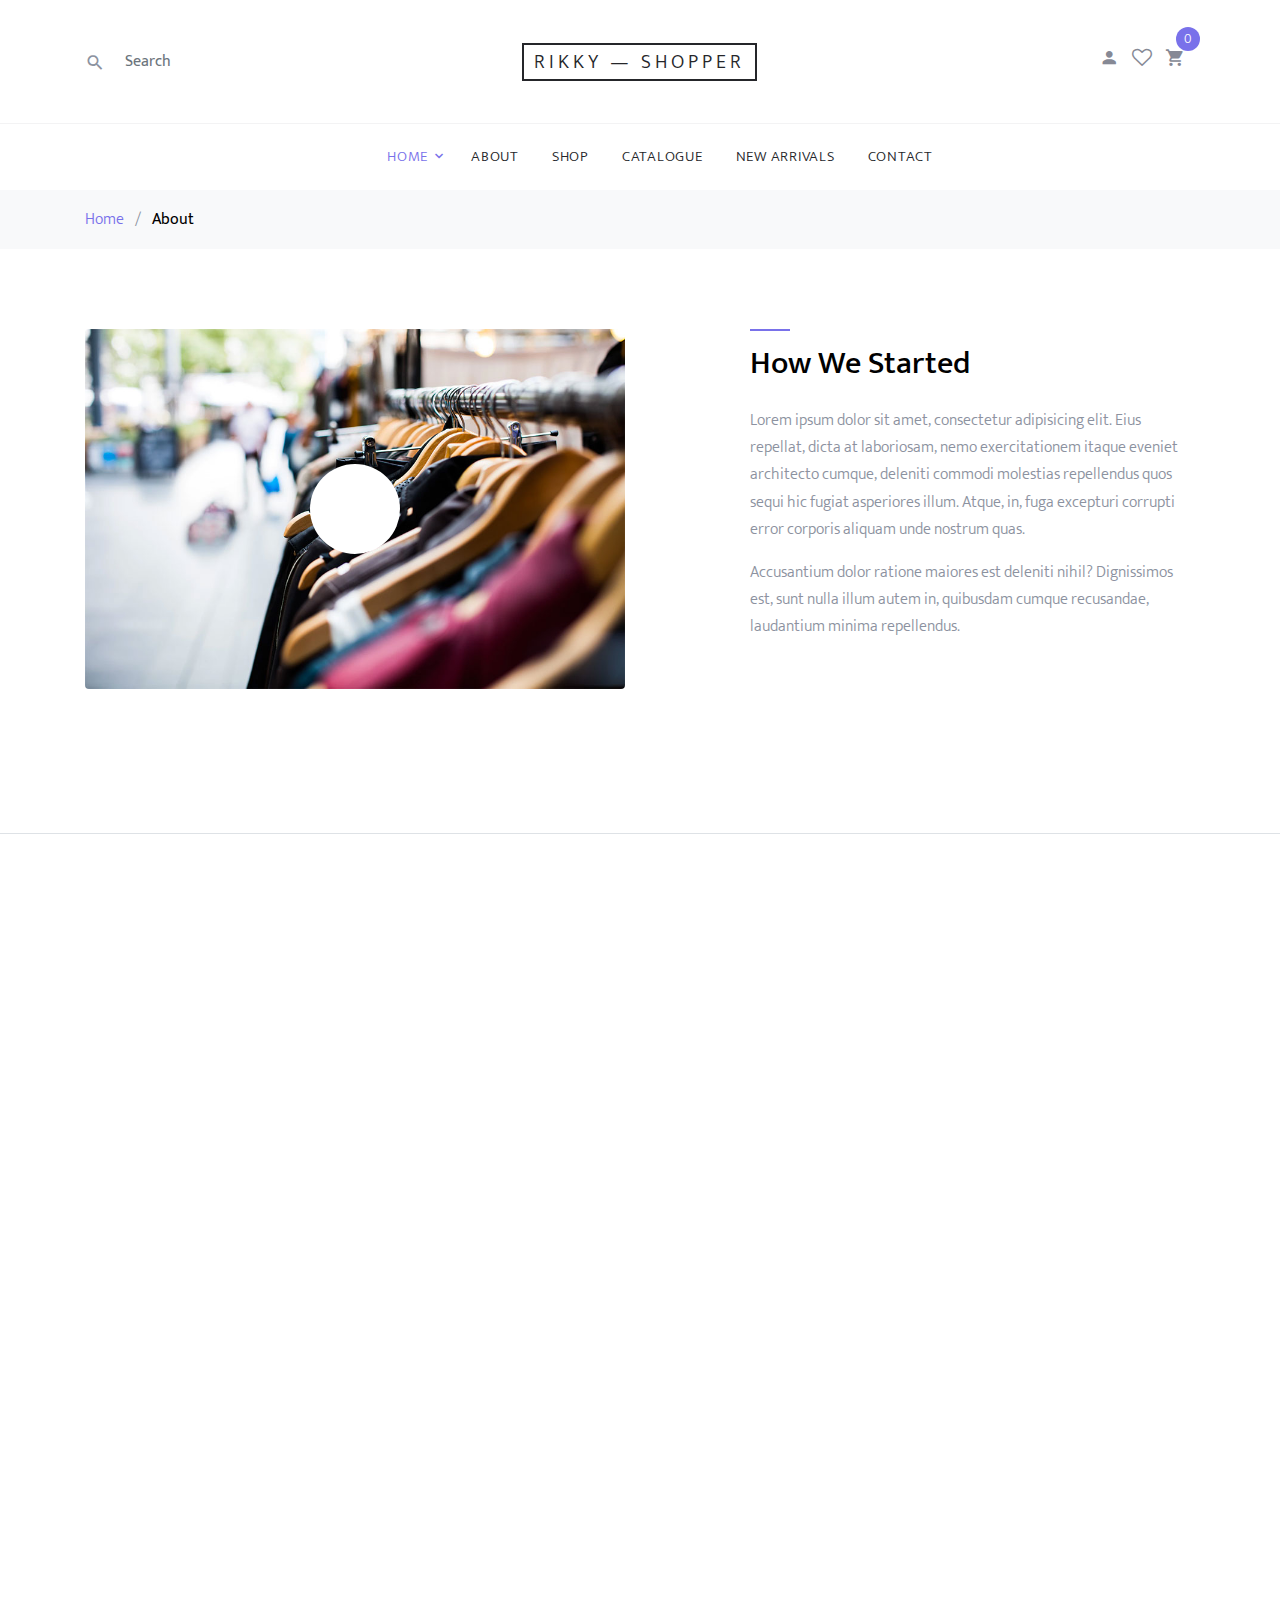
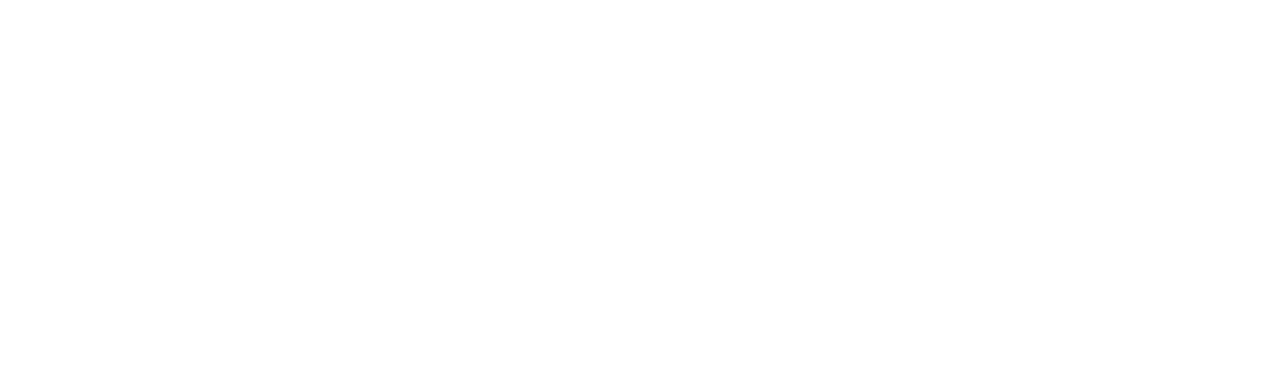
==== about.html @ b3ba0f22 "First Deploy" ====
<!DOCTYPE html>
<html lang="en">
  <head>
    <title>Rikky &mdash; Shoppers</title>
    <meta charset="utf-8">
    <meta name="viewport" content="width=device-width, initial-scale=1, shrink-to-fit=no">

    <link rel="stylesheet" href="https://fonts.googleapis.com/css?family=Mukta:300,400,700"> 
    <link rel="stylesheet" href="fonts/icomoon/style.css">

    <link rel="stylesheet" href="css/bootstrap.min.css">
    <link rel="stylesheet" href="css/magnific-popup.css">
    <link rel="stylesheet" href="css/jquery-ui.css">
    <link rel="stylesheet" href="css/owl.carousel.min.css">
    <link rel="stylesheet" href="css/owl.theme.default.min.css">


    <link rel="stylesheet" href="css/aos.css">

    <link rel="stylesheet" href="css/style.css">
    
  </head>
  <body>
  
  <div class="site-wrap">
    <header class="site-navbar" role="banner">
      <div class="site-navbar-top">
        <div class="container">
          <div class="row align-items-center">

            <div class="col-6 col-md-4 order-2 order-md-1 site-search-icon text-left">
              <form action="" class="site-block-top-search">
                <span class="icon icon-search2"></span>
                <input type="text" class="form-control border-0" placeholder="Search">
              </form>
            </div>

            <div class="col-12 mb-3 mb-md-0 col-md-4 order-1 order-md-2 text-center">
              <div class="site-logo">
                <a href="index.html" class="js-logo-clone">Rikky &mdash; Shopper</a>
              </div>
            </div>

            <div class="col-6 col-md-4 order-3 order-md-3 text-right">
              <div class="site-top-icons">
                <ul>
                  <li><a href="#"><span class="icon icon-person"></span></a></li>
                  <li><a href="#"><span class="icon icon-heart-o"></span></a></li>
                  <li>
                    <a href="cart.html" class="site-cart">
                      <span class="icon icon-shopping_cart"></span>
                      <span class="count">0</span>
                    </a>
                  </li> 
                  <li class="d-inline-block d-md-none ml-md-0"><a href="#" class="site-menu-toggle js-menu-toggle"><span class="icon-menu"></span></a></li>
                </ul>
              </div> 
            </div>

          </div>
        </div>
      </div> 
      <nav class="site-navigation text-right text-md-center" role="navigation">
        <div class="container">
          <ul class="site-menu js-clone-nav d-none d-md-block">
            <li class="has-children active">
              <a href="index.html">Home</a>
              <ul class="dropdown">
                <li><a href="about.html">About</a></li>
                <li><a href="shop.html">Shop</a></li>
                <li><a href="#">Catalogue</a></li>
                 <li><a href="#">New Arrivals</a></li> 
            <li><a href="contact.html">Contact</a></li>
              </ul>
            </li>
            <li> <a href="about.html">About</a></li>
            <li><a href="shop.html">Shop</a></li>
            <li><a href="#">Catalogue</a></li>
            <li><a href="#">New Arrivals</a></li>
            <li><a href="contact.html">Contact</a></li>
          </ul>
        </div>
      </nav>
    </header>

    <div class="bg-light py-3">
      <div class="container">
        <div class="row">
          <div class="col-md-12 mb-0"><a href="index.html">Home</a> <span class="mx-2 mb-0">/</span> <strong class="text-black">About</strong></div>
        </div>
      </div>
    </div>  

    <div class="site-section border-bottom" data-aos="fade">
      <div class="container">
        <div class="row mb-5">
          <div class="col-md-6">
            <div class="block-16">
              <figure>
                <img src="images/blog_1.jpg" alt="Image placeholder" class="img-fluid rounded">
                <a href="https://vimeo.com/channels/staffpicks/93951774" class="play-button popup-vimeo"><span class="ion-md-play"></span></a>

              </figure>
            </div>
          </div>
          <div class="col-md-1"></div>
          <div class="col-md-5">
            
            
            <div class="site-section-heading pt-3 mb-4">
              <h2 class="text-black">How We Started</h2>
            </div>
            <p>Lorem ipsum dolor sit amet, consectetur adipisicing elit. Eius repellat, dicta at laboriosam, nemo exercitationem itaque eveniet architecto cumque, deleniti commodi molestias repellendus quos sequi hic fugiat asperiores illum. Atque, in, fuga excepturi corrupti error corporis aliquam unde nostrum quas.</p>
            <p>Accusantium dolor ratione maiores est deleniti nihil? Dignissimos est, sunt nulla illum autem in, quibusdam cumque recusandae, laudantium minima repellendus.</p>
            
          </div>
        </div>
      </div>
    </div>

    <div class="site-section border-bottom" data-aos="fade">
      <div class="container">
        <div class="row justify-content-center mb-5">
          <div class="col-md-7 site-section-heading text-center pt-4">
            <h2>The Team</h2>
          </div>
        </div>
        <!-- <div class="row">
          <div class="col-md-6 col-lg-3">
  
            <div class="block-38 text-center">
              <div class="block-38-img">
                <div class="block-38-header">
                  <img src="images/person_1.jpg" alt="Image placeholder" class="mb-4">
                  <h3 class="block-38-heading h4">Elizabeth Graham</h3>
                  <p class="block-38-subheading">CEO/Co-Founder</p>
                </div>
                <div class="block-38-body">
                  <p>Lorem ipsum dolor sit amet consectetur adipisicing elit. Vitae aut minima nihil sit distinctio recusandae doloribus ut fugit officia voluptate soluta. </p>
                </div>
              </div>
            </div>
          </div>
          <div class="col-md-6 col-lg-3">
            <div class="block-38 text-center">
              <div class="block-38-img">
                <div class="block-38-header">
                  <img src="images/person_2.jpg" alt="Image placeholder" class="mb-4">
                  <h3 class="block-38-heading h4">Jennifer Greive</h3>
                  <p class="block-38-subheading">Co-Founder</p>
                </div>
                <div class="block-38-body">
                  <p>Lorem ipsum dolor sit amet consectetur adipisicing elit. Vitae aut minima nihil sit distinctio recusandae doloribus ut fugit officia voluptate soluta. </p>
                </div>
              </div>
            </div>
          </div>
          <div class="col-md-6 col-lg-3">
            <div class="block-38 text-center">
              <div class="block-38-img">
                <div class="block-38-header">
                  <img src="images/person_3.jpg" alt="Image placeholder" class="mb-4">
                  <h3 class="block-38-heading h4">Patrick Marx</h3>
                  <p class="block-38-subheading">Marketing</p>
                </div>
                <div class="block-38-body">
                  <p>Lorem ipsum dolor sit amet consectetur adipisicing elit. Vitae aut minima nihil sit distinctio recusandae doloribus ut fugit officia voluptate soluta. </p>
                </div>
              </div>
            </div>
          </div>
          <div class="col-md-6 col-lg-3">
            <div class="block-38 text-center">
              <div class="block-38-img">
                <div class="block-38-header">
                  <img src="images/person_4.jpg" alt="Image placeholder" class="mb-4">
                  <h3 class="block-38-heading h4">Mike Coolbert</h3>
                  <p class="block-38-subheading">Sales Manager</p>
                </div>
                <div class="block-38-body">
                  <p>Lorem ipsum dolor sit amet consectetur adipisicing elit. Vitae aut minima nihil sit distinctio recusandae doloribus ut fugit officia voluptate soluta. </p>
                </div>
              </div>
            </div>
          </div>
        </div>
      </div>
    </div> -->
  

    <div class="site-section site-section-sm site-blocks-1 border-0" data-aos="fade">
      <div class="container">
        <div class="row">
          <div class="col-md-6 col-lg-4 d-lg-flex mb-4 mb-lg-0 pl-4" data-aos="fade-up" data-aos-delay="">
            <div class="icon mr-4 align-self-start">
              <span class="icon-truck"></span>
            </div>
            <div class="text">
              <h2 class="text-uppercase">Free Shipping</h2>
              <p>Lorem ipsum dolor sit amet, consectetur adipiscing elit. Phasellus at iaculis quam. Integer accumsan tincidunt fringilla.</p>
            </div>
          </div>
          <div class="col-md-6 col-lg-4 d-lg-flex mb-4 mb-lg-0 pl-4" data-aos="fade-up" data-aos-delay="100">
            <div class="icon mr-4 align-self-start">
              <span class="icon-refresh2"></span>
            </div>
            <div class="text">
              <h2 class="text-uppercase">Free Returns</h2>
              <p>Lorem ipsum dolor sit amet, consectetur adipiscing elit. Phasellus at iaculis quam. Integer accumsan tincidunt fringilla.</p>
            </div>
          </div>
          <div class="col-md-6 col-lg-4 d-lg-flex mb-4 mb-lg-0 pl-4" data-aos="fade-up" data-aos-delay="200">
            <div class="icon mr-4 align-self-start">
              <span class="icon-help"></span>
            </div>
            <div class="text">
              <h2 class="text-uppercase">Customer Support</h2>
              <p>Lorem ipsum dolor sit amet, consectetur adipiscing elit. Phasellus at iaculis quam. Integer accumsan tincidunt fringilla.</p>
            </div>
          </div>
        </div>
      </div>
    </div>

    
    <footer class="site-footer border-top">
      <div class="container">
        <div class="row">
          <div class="col-lg-6 mb-5 mb-lg-0">
            <div class="row">
              <div class="col-md-12">
                <h3 class="footer-heading mb-4">Navigations</h3>
              </div>
              <div class="col-md-6 col-lg-4">
                <ul class="list-unstyled">
                  <li><a href="index.html">Sell online</a></li>
                  <li><a href="#">Features</a></li>
                  <li><a href="cart.html">Shopping cart</a></li>
                  <li><a href="#">Store builder</a></li>
                </ul>
              </div>
              <div class="col-md-6 col-lg-4">
                <ul class="list-unstyled">
                  <li><a href="#">Mobile commerce</a></li>
                  <li><a href="#">Dropshipping</a></li>
                  <li><a href="#">Website development</a></li>
                </ul>
              </div>
              <div class="col-md-6 col-lg-4">
                <ul class="list-unstyled">
                  <li><a href="#">Point of sale</a></li>
                  <li><a href="#">Hardware</a></li>
                  <li><a href="#">Software</a></li>
                </ul>
              </div>
            </div>
          </div>
          <div class="col-md-6 col-lg-3 mb-4 mb-lg-0">
            <h3 class="footer-heading mb-4">Promo</h3>
            <a href="#" class="block-6">
              <img src="images/hero_1.jpg" alt="Image placeholder" class="img-fluid rounded mb-4">
              <h3 class="font-weight-light  mb-0">Finding Your Perfect Shoes</h3>
              <p>Promo from  July 15 &mdash; 25, 2024</p>
            </a>
          </div>
          <div class="col-md-6 col-lg-3">
            <div class="block-5 mb-5">
              <h3 class="footer-heading mb-4">Contact Info</h3>
              <ul class="list-unstyled">
                <li class="address">203 Fake St. Mountain View, lagos, Nigeria</li>
                <li class="phone"><a href="#">+2 342 3929 210</a></li>
                <li class="email">Rikky@gmail.com</li>
              </ul>
            </div>

            <div class="block-7">
              <form action="#" method="post">
                <label for="email_subscribe" class="footer-heading">Subscribe</label>
                <div class="form-group">
                  <input type="text" class="form-control py-4" id="email_subscribe" placeholder="Email">
                  <input type="submit" class="btn btn-sm btn-primary" value="Send">
                </div>
              </form>
            </div>
          </div>
        </div>
        <div class="row pt-5 mt-5 text-center">
          <div class="col-md-12">
            <p>
            Copyright &copy;<script data-cfasync="false" src="/cdn-cgi/scripts/5c5dd728/cloudflare-static/email-decode.min.js"></script><script>document.write(new Date().getFullYear());</script> All rights reserved | CreatedBy RikkyT 
          </div>
          
        </div>
      </div>
    </footer>
  </div>

  <script src="js/jquery-3.3.1.min.js"></script>
  <script src="js/jquery-ui.js"></script>
  <script src="js/popper.min.js"></script>
  <script src="js/bootstrap.min.js"></script>
  <script src="js/owl.carousel.min.js"></script>
  <script src="js/jquery.magnific-popup.min.js"></script>
  <script src="js/aos.js"></script>

  <script src="js/main.js"></script>
    
  </body>
</html>
---- fonts/icomoon/style.css ----
@font-face {
  font-family: 'icomoon';
  src:  url('fonts/icomoon.eot?10si43');
  src:  url('fonts/icomoon.eot?10si43#iefix') format('embedded-opentype'),
    url('fonts/icomoon.ttf?10si43') format('truetype'),
    url('fonts/icomoon.woff?10si43') format('woff'),
    url('fonts/icomoon.svg?10si43#icomoon') format('svg');
  font-weight: normal;
  font-style: normal;
}

[class^="icon-"], [class*=" icon-"] {
  /* use !important to prevent issues with browser extensions that change fonts */
  font-family: 'icomoon' !important;
  speak: none;
  font-style: normal;
  font-weight: normal;
  font-variant: normal;
  text-transform: none;
  line-height: 1;

  /* Better Font Rendering =========== */
  -webkit-font-smoothing: antialiased;
  -moz-osx-font-smoothing: grayscale;
}

.icon-asterisk:before {
  content: "\f069";
}
.icon-plus:before {
  content: "\f067";
}
.icon-question:before {
  content: "\f128";
}
.icon-minus:before {
  content: "\f068";
}
.icon-glass:before {
  content: "\f000";
}
.icon-music:before {
  content: "\f001";
}
.icon-search:before {
  content: "\f002";
}
.icon-envelope-o:before {
  content: "\f003";
}
.icon-heart:before {
  content: "\f004";
}
.icon-star:before {
  content: "\f005";
}
.icon-star-o:before {
  content: "\f006";
}
.icon-user:before {
  content: "\f007";
}
.icon-film:before {
  content: "\f008";
}
.icon-th-large:before {
  content: "\f009";
}
.icon-th:before {
  content: "\f00a";
}
.icon-th-list:before {
  content: "\f00b";
}
.icon-check:before {
  content: "\f00c";
}
.icon-close:before {
  content: "\f00d";
}
.icon-remove:before {
  content: "\f00d";
}
.icon-times:before {
  content: "\f00d";
}
.icon-search-plus:before {
  content: "\f00e";
}
.icon-search-minus:before {
  content: "\f010";
}
.icon-power-off:before {
  content: "\f011";
}
.icon-signal:before {
  content: "\f012";
}
.icon-cog:before {
  content: "\f013";
}
.icon-gear:before {
  content: "\f013";
}
.icon-trash-o:before {
  content: "\f014";
}
.icon-home:before {
  content: "\f015";
}
.icon-file-o:before {
  content: "\f016";
}
.icon-clock-o:before {
  content: "\f017";
}
.icon-road:before {
  content: "\f018";
}
.icon-download:before {
  content: "\f019";
}
.icon-arrow-circle-o-down:before {
  content: "\f01a";
}
.icon-arrow-circle-o-up:before {
  content: "\f01b";
}
.icon-inbox:before {
  content: "\f01c";
}
.icon-play-circle-o:before {
  content: "\f01d";
}
.icon-repeat:before {
  content: "\f01e";
}
.icon-rotate-right:before {
  content: "\f01e";
}
.icon-refresh:before {
  content: "\f021";
}
.icon-list-alt:before {
  content: "\f022";
}
.icon-lock:before {
  content: "\f023";
}
.icon-flag:before {
  content: "\f024";
}
.icon-headphones:before {
  content: "\f025";
}
.icon-volume-off:before {
  content: "\f026";
}
.icon-volume-down:before {
  content: "\f027";
}
.icon-volume-up:before {
  content: "\f028";
}
.icon-qrcode:before {
  content: "\f029";
}
.icon-barcode:before {
  content: "\f02a";
}
.icon-tag:before {
  content: "\f02b";
}
.icon-tags:before {
  content: "\f02c";
}
.icon-book:before {
  content: "\f02d";
}
.icon-bookmark:before {
  content: "\f02e";
}
.icon-print:before {
  content: "\f02f";
}
.icon-camera:before {
  content: "\f030";
}
.icon-font:before {
  content: "\f031";
}
.icon-bold:before {
  content: "\f032";
}
.icon-italic:before {
  content: "\f033";
}
.icon-text-height:before {
  content: "\f034";
}
.icon-text-width:before {
  content: "\f035";
}
.icon-align-left:before {
  content: "\f036";
}
.icon-align-center:before {
  content: "\f037";
}
.icon-align-right:before {
  content: "\f038";
}
.icon-align-justify:before {
  content: "\f039";
}
.icon-list:before {
  content: "\f03a";
}
.icon-dedent:before {
  content: "\f03b";
}
.icon-outdent:before {
  content: "\f03b";
}
.icon-indent:before {
  content: "\f03c";
}
.icon-video-camera:before {
  content: "\f03d";
}
.icon-image:before {
  content: "\f03e";
}
.icon-photo:before {
  content: "\f03e";
}
.icon-picture-o:before {
  content: "\f03e";
}
.icon-pencil:before {
  content: "\f040";
}
.icon-map-marker:before {
  content: "\f041";
}
.icon-adjust:before {
  content: "\f042";
}
.icon-tint:before {
  content: "\f043";
}
.icon-edit:before {
  content: "\f044";
}
.icon-pencil-square-o:before {
  content: "\f044";
}
.icon-share-square-o:before {
  content: "\f045";
}
.icon-check-square-o:before {
  content: "\f046";
}
.icon-arrows:before {
  content: "\f047";
}
.icon-step-backward:before {
  content: "\f048";
}
.icon-fast-backward:before {
  content: "\f049";
}
.icon-backward:before {
  content: "\f04a";
}
.icon-play:before {
  content: "\f04b";
}
.icon-pause:before {
  content: "\f04c";
}
.icon-stop:before {
  content: "\f04d";
}
.icon-forward:before {
  content: "\f04e";
}
.icon-fast-forward:before {
  content: "\f050";
}
.icon-step-forward:before {
  content: "\f051";
}
.icon-eject:before {
  content: "\f052";
}
.icon-chevron-left:before {
  content: "\f053";
}
.icon-chevron-right:before {
  content: "\f054";
}
.icon-plus-circle:before {
  content: "\f055";
}
.icon-minus-circle:before {
  content: "\f056";
}
.icon-times-circle:before {
  content: "\f057";
}
.icon-check-circle:before {
  content: "\f058";
}
.icon-question-circle:before {
  content: "\f059";
}
.icon-info-circle:before {
  content: "\f05a";
}
.icon-crosshairs:before {
  content: "\f05b";
}
.icon-times-circle-o:before {
  content: "\f05c";
}
.icon-check-circle-o:before {
  content: "\f05d";
}
.icon-ban:before {
  content: "\f05e";
}
.icon-arrow-left:before {
  content: "\f060";
}
.icon-arrow-right:before {
  content: "\f061";
}
.icon-arrow-up:before {
  content: "\f062";
}
.icon-arrow-down:before {
  content: "\f063";
}
.icon-mail-forward:before {
  content: "\f064";
}
.icon-share:before {
  content: "\f064";
}
.icon-expand:before {
  content: "\f065";
}
.icon-compress:before {
  content: "\f066";
}
.icon-exclamation-circle:before {
  content: "\f06a";
}
.icon-gift:before {
  content: "\f06b";
}
.icon-leaf:before {
  content: "\f06c";
}
.icon-fire:before {
  content: "\f06d";
}
.icon-eye:before {
  content: "\f06e";
}
.icon-eye-slash:before {
  content: "\f070";
}
.icon-exclamation-triangle:before {
  content: "\f071";
}
.icon-warning:before {
  content: "\f071";
}
.icon-plane:before {
  content: "\f072";
}
.icon-calendar:before {
  content: "\f073";
}
.icon-random:before {
  content: "\f074";
}
.icon-comment:before {
  content: "\f075";
}
.icon-magnet:before {
  content: "\f076";
}
.icon-chevron-up:before {
  content: "\f077";
}
.icon-chevron-down:before {
  content: "\f078";
}
.icon-retweet:before {
  content: "\f079";
}
.icon-shopping-cart:before {
  content: "\f07a";
}
.icon-folder:before {
  content: "\f07b";
}
.icon-folder-open:before {
  content: "\f07c";
}
.icon-arrows-v:before {
  content: "\f07d";
}
.icon-arrows-h:before {
  content: "\f07e";
}
.icon-bar-chart:before {
  content: "\f080";
}
.icon-bar-chart-o:before {
  content: "\f080";
}
.icon-twitter-square:before {
  content: "\f081";
}
.icon-facebook-square:before {
  content: "\f082";
}
.icon-camera-retro:before {
  content: "\f083";
}
.icon-key:before {
  content: "\f084";
}
.icon-cogs:before {
  content: "\f085";
}
.icon-gears:before {
  content: "\f085";
}
.icon-comments:before {
  content: "\f086";
}
.icon-thumbs-o-up:before {
  content: "\f087";
}
.icon-thumbs-o-down:before {
  content: "\f088";
}
.icon-star-half:before {
  content: "\f089";
}
.icon-heart-o:before {
  content: "\f08a";
}
.icon-sign-out:before {
  content: "\f08b";
}
.icon-linkedin-square:before {
  content: "\f08c";
}
.icon-thumb-tack:before {
  content: "\f08d";
}
.icon-external-link:before {
  content: "\f08e";
}
.icon-sign-in:before {
  content: "\f090";
}
.icon-trophy:before {
  content: "\f091";
}
.icon-github-square:before {
  content: "\f092";
}
.icon-upload:before {
  content: "\f093";
}
.icon-lemon-o:before {
  content: "\f094";
}
.icon-phone:before {
  content: "\f095";
}
.icon-square-o:before {
  content: "\f096";
}
.icon-bookmark-o:before {
  content: "\f097";
}
.icon-phone-square:before {
  content: "\f098";
}
.icon-twitter:before {
  content: "\f099";
}
.icon-facebook:before {
  content: "\f09a";
}
.icon-facebook-f:before {
  content: "\f09a";
}
.icon-github:before {
  content: "\f09b";
}
.icon-unlock:before {
  content: "\f09c";
}
.icon-credit-card:before {
  content: "\f09d";
}
.icon-feed:before {
  content: "\f09e";
}
.icon-rss:before {
  content: "\f09e";
}
.icon-hdd-o:before {
  content: "\f0a0";
}
.icon-bullhorn:before {
  content: "\f0a1";
}
.icon-bell-o:before {
  content: "\f0a2";
}
.icon-certificate:before {
  content: "\f0a3";
}
.icon-hand-o-right:before {
  content: "\f0a4";
}
.icon-hand-o-left:before {
  content: "\f0a5";
}
.icon-hand-o-up:before {
  content: "\f0a6";
}
.icon-hand-o-down:before {
  content: "\f0a7";
}
.icon-arrow-circle-left:before {
  content: "\f0a8";
}
.icon-arrow-circle-right:before {
  content: "\f0a9";
}
.icon-arrow-circle-up:before {
  content: "\f0aa";
}
.icon-arrow-circle-down:before {
  content: "\f0ab";
}
.icon-globe:before {
  content: "\f0ac";
}
.icon-wrench:before {
  content: "\f0ad";
}
.icon-tasks:before {
  content: "\f0ae";
}
.icon-filter:before {
  content: "\f0b0";
}
.icon-briefcase:before {
  content: "\f0b1";
}
.icon-arrows-alt:before {
  content: "\f0b2";
}
.icon-group:before {
  content: "\f0c0";
}
.icon-users:before {
  content: "\f0c0";
}
.icon-chain:before {
  content: "\f0c1";
}
.icon-link:before {
  content: "\f0c1";
}
.icon-cloud:before {
  content: "\f0c2";
}
.icon-flask:before {
  content: "\f0c3";
}
.icon-cut:before {
  content: "\f0c4";
}
.icon-scissors:before {
  content: "\f0c4";
}
.icon-copy:before {
  content: "\f0c5";
}
.icon-files-o:before {
  content: "\f0c5";
}
.icon-paperclip:before {
  content: "\f0c6";
}
.icon-floppy-o:before {
  content: "\f0c7";
}
.icon-save:before {
  content: "\f0c7";
}
.icon-square:before {
  content: "\f0c8";
}
.icon-bars:before {
  content: "\f0c9";
}
.icon-navicon:before {
  content: "\f0c9";
}
.icon-reorder:before {
  content: "\f0c9";
}
.icon-list-ul:before {
  content: "\f0ca";
}
.icon-list-ol:before {
  content: "\f0cb";
}
.icon-strikethrough:before {
  content: "\f0cc";
}
.icon-underline:before {
  content: "\f0cd";
}
.icon-table:before {
  content: "\f0ce";
}
.icon-magic:before {
  content: "\f0d0";
}
.icon-truck:before {
  content: "\f0d1";
}
.icon-pinterest:before {
  content: "\f0d2";
}
.icon-pinterest-square:before {
  content: "\f0d3";
}
.icon-google-plus-square:before {
  content: "\f0d4";
}
.icon-google-plus:before {
  content: "\f0d5";
}
.icon-money:before {
  content: "\f0d6";
}
.icon-caret-down:before {
  content: "\f0d7";
}
.icon-caret-up:before {
  content: "\f0d8";
}
.icon-caret-left:before {
  content: "\f0d9";
}
.icon-caret-right:before {
  content: "\f0da";
}
.icon-columns:before {
  content: "\f0db";
}
.icon-sort:before {
  content: "\f0dc";
}
.icon-unsorted:before {
  content: "\f0dc";
}
.icon-sort-desc:before {
  content: "\f0dd";
}
.icon-sort-down:before {
  content: "\f0dd";
}
.icon-sort-asc:before {
  content: "\f0de";
}
.icon-sort-up:before {
  content: "\f0de";
}
.icon-envelope:before {
  content: "\f0e0";
}
.icon-linkedin:before {
  content: "\f0e1";
}
.icon-rotate-left:before {
  content: "\f0e2";
}
.icon-undo:before {
  content: "\f0e2";
}
.icon-gavel:before {
  content: "\f0e3";
}
.icon-legal:before {
  content: "\f0e3";
}
.icon-dashboard:before {
  content: "\f0e4";
}
.icon-tachometer:before {
  content: "\f0e4";
}
.icon-comment-o:before {
  content: "\f0e5";
}
.icon-comments-o:before {
  content: "\f0e6";
}
.icon-bolt:before {
  content: "\f0e7";
}
.icon-flash:before {
  content: "\f0e7";
}
.icon-sitemap:before {
  content: "\f0e8";
}
.icon-umbrella:before {
  content: "\f0e9";
}
.icon-clipboard:before {
  content: "\f0ea";
}
.icon-paste:before {
  content: "\f0ea";
}
.icon-lightbulb-o:before {
  content: "\f0eb";
}
.icon-exchange:before {
  content: "\f0ec";
}
.icon-cloud-download:before {
  content: "\f0ed";
}
.icon-cloud-upload:before {
  content: "\f0ee";
}
.icon-user-md:before {
  content: "\f0f0";
}
.icon-stethoscope:before {
  content: "\f0f1";
}
.icon-suitcase:before {
  content: "\f0f2";
}
.icon-bell:before {
  content: "\f0f3";
}
.icon-coffee:before {
  content: "\f0f4";
}
.icon-cutlery:before {
  content: "\f0f5";
}
.icon-file-text-o:before {
  content: "\f0f6";
}
.icon-building-o:before {
  content: "\f0f7";
}
.icon-hospital-o:before {
  content: "\f0f8";
}
.icon-ambulance:before {
  content: "\f0f9";
}
.icon-medkit:before {
  content: "\f0fa";
}
.icon-fighter-jet:before {
  content: "\f0fb";
}
.icon-beer:before {
  content: "\f0fc";
}
.icon-h-square:before {
  content: "\f0fd";
}
.icon-plus-square:before {
  content: "\f0fe";
}
.icon-angle-double-left:before {
  content: "\f100";
}
.icon-angle-double-right:before {
  content: "\f101";
}
.icon-angle-double-up:before {
  content: "\f102";
}
.icon-angle-double-down:before {
  content: "\f103";
}
.icon-angle-left:before {
  content: "\f104";
}
.icon-angle-right:before {
  content: "\f105";
}
.icon-angle-up:before {
  content: "\f106";
}
.icon-angle-down:before {
  content: "\f107";
}
.icon-desktop:before {
  content: "\f108";
}
.icon-laptop:before {
  content: "\f109";
}
.icon-tablet:before {
  content: "\f10a";
}
.icon-mobile:before {
  content: "\f10b";
}
.icon-mobile-phone:before {
  content: "\f10b";
}
.icon-circle-o:before {
  content: "\f10c";
}
.icon-quote-left:before {
  content: "\f10d";
}
.icon-quote-right:before {
  content: "\f10e";
}
.icon-spinner:before {
  content: "\f110";
}
.icon-circle:before {
  content: "\f111";
}
.icon-mail-reply:before {
  content: "\f112";
}
.icon-reply:before {
  content: "\f112";
}
.icon-github-alt:before {
  content: "\f113";
}
.icon-folder-o:before {
  content: "\f114";
}
.icon-folder-open-o:before {
  content: "\f115";
}
.icon-smile-o:before {
  content: "\f118";
}
.icon-frown-o:before {
  content: "\f119";
}
.icon-meh-o:before {
  content: "\f11a";
}
.icon-gamepad:before {
  content: "\f11b";
}
.icon-keyboard-o:before {
  content: "\f11c";
}
.icon-flag-o:before {
  content: "\f11d";
}
.icon-flag-checkered:before {
  content: "\f11e";
}
.icon-terminal:before {
  content: "\f120";
}
.icon-code:before {
  content: "\f121";
}
.icon-mail-reply-all:before {
  content: "\f122";
}
.icon-reply-all:before {
  content: "\f122";
}
.icon-star-half-empty:before {
  content: "\f123";
}
.icon-star-half-full:before {
  content: "\f123";
}
.icon-star-half-o:before {
  content: "\f123";
}
.icon-location-arrow:before {
  content: "\f124";
}
.icon-crop:before {
  content: "\f125";
}
.icon-code-fork:before {
  content: "\f126";
}
.icon-chain-broken:before {
  content: "\f127";
}
.icon-unlink:before {
  content: "\f127";
}
.icon-info:before {
  content: "\f129";
}
.icon-exclamation:before {
  content: "\f12a";
}
.icon-superscript:before {
  content: "\f12b";
}
.icon-subscript:before {
  content: "\f12c";
}
.icon-eraser:before {
  content: "\f12d";
}
.icon-puzzle-piece:before {
  content: "\f12e";
}
.icon-microphone:before {
  content: "\f130";
}
.icon-microphone-slash:before {
  content: "\f131";
}
.icon-shield:before {
  content: "\f132";
}
.icon-calendar-o:before {
  content: "\f133";
}
.icon-fire-extinguisher:before {
  content: "\f134";
}
.icon-rocket:before {
  content: "\f135";
}
.icon-maxcdn:before {
  content: "\f136";
}
.icon-chevron-circle-left:before {
  content: "\f137";
}
.icon-chevron-circle-right:before {
  content: "\f138";
}
.icon-chevron-circle-up:before {
  content: "\f139";
}
.icon-chevron-circle-down:before {
  content: "\f13a";
}
.icon-html5:before {
  content: "\f13b";
}
.icon-css3:before {
  content: "\f13c";
}
.icon-anchor:before {
  content: "\f13d";
}
.icon-unlock-alt:before {
  content: "\f13e";
}
.icon-bullseye:before {
  content: "\f140";
}
.icon-ellipsis-h:before {
  content: "\f141";
}
.icon-ellipsis-v:before {
  content: "\f142";
}
.icon-rss-square:before {
  content: "\f143";
}
.icon-play-circle:before {
  content: "\f144";
}
.icon-ticket:before {
  content: "\f145";
}
.icon-minus-square:before {
  content: "\f146";
}
.icon-minus-square-o:before {
  content: "\f147";
}
.icon-level-up:before {
  content: "\f148";
}
.icon-level-down:before {
  content: "\f149";
}
.icon-check-square:before {
  content: "\f14a";
}
.icon-pencil-square:before {
  content: "\f14b";
}
.icon-external-link-square:before {
  content: "\f14c";
}
.icon-share-square:before {
  content: "\f14d";
}
.icon-compass:before {
  content: "\f14e";
}
.icon-caret-square-o-down:before {
  content: "\f150";
}
.icon-toggle-down:before {
  content: "\f150";
}
.icon-caret-square-o-up:before {
  content: "\f151";
}
.icon-toggle-up:before {
  content: "\f151";
}
.icon-caret-square-o-right:before {
  content: "\f152";
}
.icon-toggle-right:before {
  content: "\f152";
}
.icon-eur:before {
  content: "\f153";
}
.icon-euro:before {
  content: "\f153";
}
.icon-gbp:before {
  content: "\f154";
}
.icon-dollar:before {
  content: "\f155";
}
.icon-usd:before {
  content: "\f155";
}
.icon-inr:before {
  content: "\f156";
}
.icon-rupee:before {
  content: "\f156";
}
.icon-cny:before {
  content: "\f157";
}
.icon-jpy:before {
  content: "\f157";
}
.icon-rmb:before {
  content: "\f157";
}
.icon-yen:before {
  content: "\f157";
}
.icon-rouble:before {
  content: "\f158";
}
.icon-rub:before {
  content: "\f158";
}
.icon-ruble:before {
  content: "\f158";
}
.icon-krw:before {
  content: "\f159";
}
.icon-won:before {
  content: "\f159";
}
.icon-bitcoin:before {
  content: "\f15a";
}
.icon-btc:before {
  content: "\f15a";
}
.icon-file:before {
  content: "\f15b";
}
.icon-file-text:before {
  content: "\f15c";
}
.icon-sort-alpha-asc:before {
  content: "\f15d";
}
.icon-sort-alpha-desc:before {
  content: "\f15e";
}
.icon-sort-amount-asc:before {
  content: "\f160";
}
.icon-sort-amount-desc:before {
  content: "\f161";
}
.icon-sort-numeric-asc:before {
  content: "\f162";
}
.icon-sort-numeric-desc:before {
  content: "\f163";
}
.icon-thumbs-up:before {
  content: "\f164";
}
.icon-thumbs-down:before {
  content: "\f165";
}
.icon-youtube-square:before {
  content: "\f166";
}
.icon-youtube:before {
  content: "\f167";
}
.icon-xing:before {
  content: "\f168";
}
.icon-xing-square:before {
  content: "\f169";
}
.icon-youtube-play:before {
  content: "\f16a";
}
.icon-dropbox:before {
  content: "\f16b";
}
.icon-stack-overflow:before {
  content: "\f16c";
}
.icon-instagram:before {
  content: "\f16d";
}
.icon-flickr:before {
  content: "\f16e";
}
.icon-adn:before {
  content: "\f170";
}
.icon-bitbucket:before {
  content: "\f171";
}
.icon-bitbucket-square:before {
  content: "\f172";
}
.icon-tumblr:before {
  content: "\f173";
}
.icon-tumblr-square:before {
  content: "\f174";
}
.icon-long-arrow-down:before {
  content: "\f175";
}
.icon-long-arrow-up:before {
  content: "\f176";
}
.icon-long-arrow-left:before {
  content: "\f177";
}
.icon-long-arrow-right:before {
  content: "\f178";
}
.icon-apple:before {
  content: "\f179";
}
.icon-windows:before {
  content: "\f17a";
}
.icon-android:before {
  content: "\f17b";
}
.icon-linux:before {
  content: "\f17c";
}
.icon-dribbble:before {
  content: "\f17d";
}
.icon-skype:before {
  content: "\f17e";
}
.icon-foursquare:before {
  content: "\f180";
}
.icon-trello:before {
  content: "\f181";
}
.icon-female:before {
  content: "\f182";
}
.icon-male:before {
  content: "\f183";
}
.icon-gittip:before {
  content: "\f184";
}
.icon-gratipay:before {
  content: "\f184";
}
.icon-sun-o:before {
  content: "\f185";
}
.icon-moon-o:before {
  content: "\f186";
}
.icon-archive:before {
  content: "\f187";
}
.icon-bug:before {
  content: "\f188";
}
.icon-vk:before {
  content: "\f189";
}
.icon-weibo:before {
  content: "\f18a";
}
.icon-renren:before {
  content: "\f18b";
}
.icon-pagelines:before {
  content: "\f18c";
}
.icon-stack-exchange:before {
  content: "\f18d";
}
.icon-arrow-circle-o-right:before {
  content: "\f18e";
}
.icon-arrow-circle-o-left:before {
  content: "\f190";
}
.icon-caret-square-o-left:before {
  content: "\f191";
}
.icon-toggle-left:before {
  content: "\f191";
}
.icon-dot-circle-o:before {
  content: "\f192";
}
.icon-wheelchair:before {
  content: "\f193";
}
.icon-vimeo-square:before {
  content: "\f194";
}
.icon-try:before {
  content: "\f195";
}
.icon-turkish-lira:before {
  content: "\f195";
}
.icon-plus-square-o:before {
  content: "\f196";
}
.icon-space-shuttle:before {
  content: "\f197";
}
.icon-slack:before {
  content: "\f198";
}
.icon-envelope-square:before {
  content: "\f199";
}
.icon-wordpress:before {
  content: "\f19a";
}
.icon-openid:before {
  content: "\f19b";
}
.icon-bank:before {
  content: "\f19c";
}
.icon-institution:before {
  content: "\f19c";
}
.icon-university:before {
  content: "\f19c";
}
.icon-graduation-cap:before {
  content: "\f19d";
}
.icon-mortar-board:before {
  content: "\f19d";
}
.icon-yahoo:before {
  content: "\f19e";
}
.icon-google:before {
  content: "\f1a0";
}
.icon-reddit:before {
  content: "\f1a1";
}
.icon-reddit-square:before {
  content: "\f1a2";
}
.icon-stumbleupon-circle:before {
  content: "\f1a3";
}
.icon-stumbleupon:before {
  content: "\f1a4";
}
.icon-delicious:before {
  content: "\f1a5";
}
.icon-digg:before {
  content: "\f1a6";
}
.icon-pied-piper-pp:before {
  content: "\f1a7";
}
.icon-pied-piper-alt:before {
  content: "\f1a8";
}
.icon-drupal:before {
  content: "\f1a9";
}
.icon-joomla:before {
  content: "\f1aa";
}
.icon-language:before {
  content: "\f1ab";
}
.icon-fax:before {
  content: "\f1ac";
}
.icon-building:before {
  content: "\f1ad";
}
.icon-child:before {
  content: "\f1ae";
}
.icon-paw:before {
  content: "\f1b0";
}
.icon-spoon:before {
  content: "\f1b1";
}
.icon-cube:before {
  content: "\f1b2";
}
.icon-cubes:before {
  content: "\f1b3";
}
.icon-behance:before {
  content: "\f1b4";
}
.icon-behance-square:before {
  content: "\f1b5";
}
.icon-steam:before {
  content: "\f1b6";
}
.icon-steam-square:before {
  content: "\f1b7";
}
.icon-recycle:before {
  content: "\f1b8";
}
.icon-automobile:before {
  content: "\f1b9";
}
.icon-car:before {
  content: "\f1b9";
}
.icon-cab:before {
  content: "\f1ba";
}
.icon-taxi:before {
  content: "\f1ba";
}
.icon-tree:before {
  content: "\f1bb";
}
.icon-spotify:before {
  content: "\f1bc";
}
.icon-deviantart:before {
  content: "\f1bd";
}
.icon-soundcloud:before {
  content: "\f1be";
}
.icon-database:before {
  content: "\f1c0";
}
.icon-file-pdf-o:before {
  content: "\f1c1";
}
.icon-file-word-o:before {
  content: "\f1c2";
}
.icon-file-excel-o:before {
  content: "\f1c3";
}
.icon-file-powerpoint-o:before {
  content: "\f1c4";
}
.icon-file-image-o:before {
  content: "\f1c5";
}
.icon-file-photo-o:before {
  content: "\f1c5";
}
.icon-file-picture-o:before {
  content: "\f1c5";
}
.icon-file-archive-o:before {
  content: "\f1c6";
}
.icon-file-zip-o:before {
  content: "\f1c6";
}
.icon-file-audio-o:before {
  content: "\f1c7";
}
.icon-file-sound-o:before {
  content: "\f1c7";
}
.icon-file-movie-o:before {
  content: "\f1c8";
}
.icon-file-video-o:before {
  content: "\f1c8";
}
.icon-file-code-o:before {
  content: "\f1c9";
}
.icon-vine:before {
  content: "\f1ca";
}
.icon-codepen:before {
  content: "\f1cb";
}
.icon-jsfiddle:before {
  content: "\f1cc";
}
.icon-life-bouy:before {
  content: "\f1cd";
}
.icon-life-buoy:before {
  content: "\f1cd";
}
.icon-life-ring:before {
  content: "\f1cd";
}
.icon-life-saver:before {
  content: "\f1cd";
}
.icon-support:before {
  content: "\f1cd";
}
.icon-circle-o-notch:before {
  content: "\f1ce";
}
.icon-ra:before {
  content: "\f1d0";
}
.icon-rebel:before {
  content: "\f1d0";
}
.icon-resistance:before {
  content: "\f1d0";
}
.icon-empire:before {
  content: "\f1d1";
}
.icon-ge:before {
  content: "\f1d1";
}
.icon-git-square:before {
  content: "\f1d2";
}
.icon-git:before {
  content: "\f1d3";
}
.icon-hacker-news:before {
  content: "\f1d4";
}
.icon-y-combinator-square:before {
  content: "\f1d4";
}
.icon-yc-square:before {
  content: "\f1d4";
}
.icon-tencent-weibo:before {
  content: "\f1d5";
}
.icon-qq:before {
  content: "\f1d6";
}
.icon-wechat:before {
  content: "\f1d7";
}
.icon-weixin:before {
  content: "\f1d7";
}
.icon-paper-plane:before {
  content: "\f1d8";
}
.icon-send:before {
  content: "\f1d8";
}
.icon-paper-plane-o:before {
  content: "\f1d9";
}
.icon-send-o:before {
  content: "\f1d9";
}
.icon-history:before {
  content: "\f1da";
}
.icon-circle-thin:before {
  content: "\f1db";
}
.icon-header:before {
  content: "\f1dc";
}
.icon-paragraph:before {
  content: "\f1dd";
}
.icon-sliders:before {
  content: "\f1de";
}
.icon-share-alt:before {
  content: "\f1e0";
}
.icon-share-alt-square:before {
  content: "\f1e1";
}
.icon-bomb:before {
  content: "\f1e2";
}
.icon-futbol-o:before {
  content: "\f1e3";
}
.icon-soccer-ball-o:before {
  content: "\f1e3";
}
.icon-tty:before {
  content: "\f1e4";
}
.icon-binoculars:before {
  content: "\f1e5";
}
.icon-plug:before {
  content: "\f1e6";
}
.icon-slideshare:before {
  content: "\f1e7";
}
.icon-twitch:before {
  content: "\f1e8";
}
.icon-yelp:before {
  content: "\f1e9";
}
.icon-newspaper-o:before {
  content: "\f1ea";
}
.icon-wifi:before {
  content: "\f1eb";
}
.icon-calculator:before {
  content: "\f1ec";
}
.icon-paypal:before {
  content: "\f1ed";
}
.icon-google-wallet:before {
  content: "\f1ee";
}
.icon-cc-visa:before {
  content: "\f1f0";
}
.icon-cc-mastercard:before {
  content: "\f1f1";
}
.icon-cc-discover:before {
  content: "\f1f2";
}
.icon-cc-amex:before {
  content: "\f1f3";
}
.icon-cc-paypal:before {
  content: "\f1f4";
}
.icon-cc-stripe:before {
  content: "\f1f5";
}
.icon-bell-slash:before {
  content: "\f1f6";
}
.icon-bell-slash-o:before {
  content: "\f1f7";
}
.icon-trash:before {
  content: "\f1f8";
}
.icon-copyright:before {
  content: "\f1f9";
}
.icon-at:before {
  content: "\f1fa";
}
.icon-eyedropper:before {
  content: "\f1fb";
}
.icon-paint-brush:before {
  content: "\f1fc";
}
.icon-birthday-cake:before {
  content: "\f1fd";
}
.icon-area-chart:before {
  content: "\f1fe";
}
.icon-pie-chart:before {
  content: "\f200";
}
.icon-line-chart:before {
  content: "\f201";
}
.icon-lastfm:before {
  content: "\f202";
}
.icon-lastfm-square:before {
  content: "\f203";
}
.icon-toggle-off:before {
  content: "\f204";
}
.icon-toggle-on:before {
  content: "\f205";
}
.icon-bicycle:before {
  content: "\f206";
}
.icon-bus:before {
  content: "\f207";
}
.icon-ioxhost:before {
  content: "\f208";
}
.icon-angellist:before {
  content: "\f209";
}
.icon-cc:before {
  content: "\f20a";
}
.icon-ils:before {
  content: "\f20b";
}
.icon-shekel:before {
  content: "\f20b";
}
.icon-sheqel:before {
  content: "\f20b";
}
.icon-meanpath:before {
  content: "\f20c";
}
.icon-buysellads:before {
  content: "\f20d";
}
.icon-connectdevelop:before {
  content: "\f20e";
}
.icon-dashcube:before {
  content: "\f210";
}
.icon-forumbee:before {
  content: "\f211";
}
.icon-leanpub:before {
  content: "\f212";
}
.icon-sellsy:before {
  content: "\f213";
}
.icon-shirtsinbulk:before {
  content: "\f214";
}
.icon-simplybuilt:before {
  content: "\f215";
}
.icon-skyatlas:before {
  content: "\f216";
}
.icon-cart-plus:before {
  content: "\f217";
}
.icon-cart-arrow-down:before {
  content: "\f218";
}
.icon-diamond:before {
  content: "\f219";
}
.icon-ship:before {
  content: "\f21a";
}
.icon-user-secret:before {
  content: "\f21b";
}
.icon-motorcycle:before {
  content: "\f21c";
}
.icon-street-view:before {
  content: "\f21d";
}
.icon-heartbeat:before {
  content: "\f21e";
}
.icon-venus:before {
  content: "\f221";
}
.icon-mars:before {
  content: "\f222";
}
.icon-mercury:before {
  content: "\f223";
}
.icon-intersex:before {
  content: "\f224";
}
.icon-transgender:before {
  content: "\f224";
}
.icon-transgender-alt:before {
  content: "\f225";
}
.icon-venus-double:before {
  content: "\f226";
}
.icon-mars-double:before {
  content: "\f227";
}
.icon-venus-mars:before {
  content: "\f228";
}
.icon-mars-stroke:before {
  content: "\f229";
}
.icon-mars-stroke-v:before {
  content: "\f22a";
}
.icon-mars-stroke-h:before {
  content: "\f22b";
}
.icon-neuter:before {
  content: "\f22c";
}
.icon-genderless:before {
  content: "\f22d";
}
.icon-facebook-official:before {
  content: "\f230";
}
.icon-pinterest-p:before {
  content: "\f231";
}
.icon-whatsapp:before {
  content: "\f232";
}
.icon-server:before {
  content: "\f233";
}
.icon-user-plus:before {
  content: "\f234";
}
.icon-user-times:before {
  content: "\f235";
}
.icon-bed:before {
  content: "\f236";
}
.icon-hotel:before {
  content: "\f236";
}
.icon-viacoin:before {
  content: "\f237";
}
.icon-train:before {
  content: "\f238";
}
.icon-subway:before {
  content: "\f239";
}
.icon-medium:before {
  content: "\f23a";
}
.icon-y-combinator:before {
  content: "\f23b";
}
.icon-yc:before {
  content: "\f23b";
}
.icon-optin-monster:before {
  content: "\f23c";
}
.icon-opencart:before {
  content: "\f23d";
}
.icon-expeditedssl:before {
  content: "\f23e";
}
.icon-battery:before {
  content: "\f240";
}
.icon-battery-4:before {
  content: "\f240";
}
.icon-battery-full:before {
  content: "\f240";
}
.icon-battery-3:before {
  content: "\f241";
}
.icon-battery-three-quarters:before {
  content: "\f241";
}
.icon-battery-2:before {
  content: "\f242";
}
.icon-battery-half:before {
  content: "\f242";
}
.icon-battery-1:before {
  content: "\f243";
}
.icon-battery-quarter:before {
  content: "\f243";
}
.icon-battery-0:before {
  content: "\f244";
}
.icon-battery-empty:before {
  content: "\f244";
}
.icon-mouse-pointer:before {
  content: "\f245";
}
.icon-i-cursor:before {
  content: "\f246";
}
.icon-object-group:before {
  content: "\f247";
}
.icon-object-ungroup:before {
  content: "\f248";
}
.icon-sticky-note:before {
  content: "\f249";
}
.icon-sticky-note-o:before {
  content: "\f24a";
}
.icon-cc-jcb:before {
  content: "\f24b";
}
.icon-cc-diners-club:before {
  content: "\f24c";
}
.icon-clone:before {
  content: "\f24d";
}
.icon-balance-scale:before {
  content: "\f24e";
}
.icon-hourglass-o:before {
  content: "\f250";
}
.icon-hourglass-1:before {
  content: "\f251";
}
.icon-hourglass-start:before {
  content: "\f251";
}
.icon-hourglass-2:before {
  content: "\f252";
}
.icon-hourglass-half:before {
  content: "\f252";
}
.icon-hourglass-3:before {
  content: "\f253";
}
.icon-hourglass-end:before {
  content: "\f253";
}
.icon-hourglass:before {
  content: "\f254";
}
.icon-hand-grab-o:before {
  content: "\f255";
}
.icon-hand-rock-o:before {
  content: "\f255";
}
.icon-hand-paper-o:before {
  content: "\f256";
}
.icon-hand-stop-o:before {
  content: "\f256";
}
.icon-hand-scissors-o:before {
  content: "\f257";
}
.icon-hand-lizard-o:before {
  content: "\f258";
}
.icon-hand-spock-o:before {
  content: "\f259";
}
.icon-hand-pointer-o:before {
  content: "\f25a";
}
.icon-hand-peace-o:before {
  content: "\f25b";
}
.icon-trademark:before {
  content: "\f25c";
}
.icon-registered:before {
  content: "\f25d";
}
.icon-creative-commons:before {
  content: "\f25e";
}
.icon-gg:before {
  content: "\f260";
}
.icon-gg-circle:before {
  content: "\f261";
}
.icon-tripadvisor:before {
  content: "\f262";
}
.icon-odnoklassniki:before {
  content: "\f263";
}
.icon-odnoklassniki-square:before {
  content: "\f264";
}
.icon-get-pocket:before {
  content: "\f265";
}
.icon-wikipedia-w:before {
  content: "\f266";
}
.icon-safari:before {
  content: "\f267";
}
.icon-chrome:before {
  content: "\f268";
}
.icon-firefox:before {
  content: "\f269";
}
.icon-opera:before {
  content: "\f26a";
}
.icon-internet-explorer:before {
  content: "\f26b";
}
.icon-television:before {
  content: "\f26c";
}
.icon-tv:before {
  content: "\f26c";
}
.icon-contao:before {
  content: "\f26d";
}
.icon-500px:before {
  content: "\f26e";
}
.icon-amazon:before {
  content: "\f270";
}
.icon-calendar-plus-o:before {
  content: "\f271";
}
.icon-calendar-minus-o:before {
  content: "\f272";
}
.icon-calendar-times-o:before {
  content: "\f273";
}
.icon-calendar-check-o:before {
  content: "\f274";
}
.icon-industry:before {
  content: "\f275";
}
.icon-map-pin:before {
  content: "\f276";
}
.icon-map-signs:before {
  content: "\f277";
}
.icon-map-o:before {
  content: "\f278";
}
.icon-map:before {
  content: "\f279";
}
.icon-commenting:before {
  content: "\f27a";
}
.icon-commenting-o:before {
  content: "\f27b";
}
.icon-houzz:before {
  content: "\f27c";
}
.icon-vimeo:before {
  content: "\f27d";
}
.icon-black-tie:before {
  content: "\f27e";
}
.icon-fonticons:before {
  content: "\f280";
}
.icon-reddit-alien:before {
  content: "\f281";
}
.icon-edge:before {
  content: "\f282";
}
.icon-credit-card-alt:before {
  content: "\f283";
}
.icon-codiepie:before {
  content: "\f284";
}
.icon-modx:before {
  content: "\f285";
}
.icon-fort-awesome:before {
  content: "\f286";
}
.icon-usb:before {
  content: "\f287";
}
.icon-product-hunt:before {
  content: "\f288";
}
.icon-mixcloud:before {
  content: "\f289";
}
.icon-scribd:before {
  content: "\f28a";
}
.icon-pause-circle:before {
  content: "\f28b";
}
.icon-pause-circle-o:before {
  content: "\f28c";
}
.icon-stop-circle:before {
  content: "\f28d";
}
.icon-stop-circle-o:before {
  content: "\f28e";
}
.icon-shopping-bag:before {
  content: "\f290";
}
.icon-shopping-basket:before {
  content: "\f291";
}
.icon-hashtag:before {
  content: "\f292";
}
.icon-bluetooth:before {
  content: "\f293";
}
.icon-bluetooth-b:before {
  content: "\f294";
}
.icon-percent:before {
  content: "\f295";
}
.icon-gitlab:before {
  content: "\f296";
}
.icon-wpbeginner:before {
  content: "\f297";
}
.icon-wpforms:before {
  content: "\f298";
}
.icon-envira:before {
  content: "\f299";
}
.icon-universal-access:before {
  content: "\f29a";
}
.icon-wheelchair-alt:before {
  content: "\f29b";
}
.icon-question-circle-o:before {
  content: "\f29c";
}
.icon-blind:before {
  content: "\f29d";
}
.icon-audio-description:before {
  content: "\f29e";
}
.icon-volume-control-phone:before {
  content: "\f2a0";
}
.icon-braille:before {
  content: "\f2a1";
}
.icon-assistive-listening-systems:before {
  content: "\f2a2";
}
.icon-american-sign-language-interpreting:before {
  content: "\f2a3";
}
.icon-asl-interpreting:before {
  content: "\f2a3";
}
.icon-deaf:before {
  content: "\f2a4";
}
.icon-deafness:before {
  content: "\f2a4";
}
.icon-hard-of-hearing:before {
  content: "\f2a4";
}
.icon-glide:before {
  content: "\f2a5";
}
.icon-glide-g:before {
  content: "\f2a6";
}
.icon-sign-language:before {
  content: "\f2a7";
}
.icon-signing:before {
  content: "\f2a7";
}
.icon-low-vision:before {
  content: "\f2a8";
}
.icon-viadeo:before {
  content: "\f2a9";
}
.icon-viadeo-square:before {
  content: "\f2aa";
}
.icon-snapchat:before {
  content: "\f2ab";
}
.icon-snapchat-ghost:before {
  content: "\f2ac";
}
.icon-snapchat-square:before {
  content: "\f2ad";
}
.icon-pied-piper:before {
  content: "\f2ae";
}
.icon-first-order:before {
  content: "\f2b0";
}
.icon-yoast:before {
  content: "\f2b1";
}
.icon-themeisle:before {
  content: "\f2b2";
}
.icon-google-plus-circle:before {
  content: "\f2b3";
}
.icon-google-plus-official:before {
  content: "\f2b3";
}
.icon-fa:before {
  content: "\f2b4";
}
.icon-font-awesome:before {
  content: "\f2b4";
}
.icon-handshake-o:before {
  content: "\f2b5";
}
.icon-envelope-open:before {
  content: "\f2b6";
}
.icon-envelope-open-o:before {
  content: "\f2b7";
}
.icon-linode:before {
  content: "\f2b8";
}
.icon-address-book:before {
  content: "\f2b9";
}
.icon-address-book-o:before {
  content: "\f2ba";
}
.icon-address-card:before {
  content: "\f2bb";
}
.icon-vcard:before {
  content: "\f2bb";
}
.icon-address-card-o:before {
  content: "\f2bc";
}
.icon-vcard-o:before {
  content: "\f2bc";
}
.icon-user-circle:before {
  content: "\f2bd";
}
.icon-user-circle-o:before {
  content: "\f2be";
}
.icon-user-o:before {
  content: "\f2c0";
}
.icon-id-badge:before {
  content: "\f2c1";
}
.icon-drivers-license:before {
  content: "\f2c2";
}
.icon-id-card:before {
  content: "\f2c2";
}
.icon-drivers-license-o:before {
  content: "\f2c3";
}
.icon-id-card-o:before {
  content: "\f2c3";
}
.icon-quora:before {
  content: "\f2c4";
}
.icon-free-code-camp:before {
  content: "\f2c5";
}
.icon-telegram:before {
  content: "\f2c6";
}
.icon-thermometer:before {
  content: "\f2c7";
}
.icon-thermometer-4:before {
  content: "\f2c7";
}
.icon-thermometer-full:before {
  content: "\f2c7";
}
.icon-thermometer-3:before {
  content: "\f2c8";
}
.icon-thermometer-three-quarters:before {
  content: "\f2c8";
}
.icon-thermometer-2:before {
  content: "\f2c9";
}
.icon-thermometer-half:before {
  content: "\f2c9";
}
.icon-thermometer-1:before {
  content: "\f2ca";
}
.icon-thermometer-quarter:before {
  content: "\f2ca";
}
.icon-thermometer-0:before {
  content: "\f2cb";
}
.icon-thermometer-empty:before {
  content: "\f2cb";
}
.icon-shower:before {
  content: "\f2cc";
}
.icon-bath:before {
  content: "\f2cd";
}
.icon-bathtub:before {
  content: "\f2cd";
}
.icon-s15:before {
  content: "\f2cd";
}
.icon-podcast:before {
  content: "\f2ce";
}
.icon-window-maximize:before {
  content: "\f2d0";
}
.icon-window-minimize:before {
  content: "\f2d1";
}
.icon-window-restore:before {
  content: "\f2d2";
}
.icon-times-rectangle:before {
  content: "\f2d3";
}
.icon-window-close:before {
  content: "\f2d3";
}
.icon-times-rectangle-o:before {
  content: "\f2d4";
}
.icon-window-close-o:before {
  content: "\f2d4";
}
.icon-bandcamp:before {
  content: "\f2d5";
}
.icon-grav:before {
  content: "\f2d6";
}
.icon-etsy:before {
  content: "\f2d7";
}
.icon-imdb:before {
  content: "\f2d8";
}
.icon-ravelry:before {
  content: "\f2d9";
}
.icon-eercast:before {
  content: "\f2da";
}
.icon-microchip:before {
  content: "\f2db";
}
.icon-snowflake-o:before {
  content: "\f2dc";
}
.icon-superpowers:before {
  content: "\f2dd";
}
.icon-wpexplorer:before {
  content: "\f2de";
}
.icon-meetup:before {
  content: "\f2e0";
}
.icon-3d_rotation:before {
  content: "\e84d";
}
.icon-ac_unit:before {
  content: "\eb3b";
}
.icon-alarm:before {
  content: "\e855";
}
.icon-access_alarms:before {
  content: "\e191";
}
.icon-schedule:before {
  content: "\e8b5";
}
.icon-accessibility:before {
  content: "\e84e";
}
.icon-accessible:before {
  content: "\e914";
}
.icon-account_balance:before {
  content: "\e84f";
}
.icon-account_balance_wallet:before {
  content: "\e850";
}
.icon-account_box:before {
  content: "\e851";
}
.icon-account_circle:before {
  content: "\e853";
}
.icon-adb:before {
  content: "\e60e";
}
.icon-add:before {
  content: "\e145";
}
.icon-add_a_photo:before {
  content: "\e439";
}
.icon-alarm_add:before {
  content: "\e856";
}
.icon-add_alert:before {
  content: "\e003";
}
.icon-add_box:before {
  content: "\e146";
}
.icon-add_circle:before {
  content: "\e147";
}
.icon-control_point:before {
  content: "\e3ba";
}
.icon-add_location:before {
  content: "\e567";
}
.icon-add_shopping_cart:before {
  content: "\e854";
}
.icon-queue:before {
  content: "\e03c";
}
.icon-add_to_queue:before {
  content: "\e05c";
}
.icon-adjust2:before {
  content: "\e39e";
}
.icon-airline_seat_flat:before {
  content: "\e630";
}
.icon-airline_seat_flat_angled:before {
  content: "\e631";
}
.icon-airline_seat_individual_suite:before {
  content: "\e632";
}
.icon-airline_seat_legroom_extra:before {
  content: "\e633";
}
.icon-airline_seat_legroom_normal:before {
  content: "\e634";
}
.icon-airline_seat_legroom_reduced:before {
  content: "\e635";
}
.icon-airline_seat_recline_extra:before {
  content: "\e636";
}
.icon-airline_seat_recline_normal:before {
  content: "\e637";
}
.icon-flight:before {
  content: "\e539";
}
.icon-airplanemode_inactive:before {
  content: "\e194";
}
.icon-airplay:before {
  content: "\e055";
}
.icon-airport_shuttle:before {
  content: "\eb3c";
}
.icon-alarm_off:before {
  content: "\e857";
}
.icon-alarm_on:before {
  content: "\e858";
}
.icon-album:before {
  content: "\e019";
}
.icon-all_inclusive:before {
  content: "\eb3d";
}
.icon-all_out:before {
  content: "\e90b";
}
.icon-android2:before {
  content: "\e859";
}
.icon-announcement:before {
  content: "\e85a";
}
.icon-apps:before {
  content: "\e5c3";
}
.icon-archive2:before {
  content: "\e149";
}
.icon-arrow_back:before {
  content: "\e5c4";
}
.icon-arrow_downward:before {
  content: "\e5db";
}
.icon-arrow_drop_down:before {
  content: "\e5c5";
}
.icon-arrow_drop_down_circle:before {
  content: "\e5c6";
}
.icon-arrow_drop_up:before {
  content: "\e5c7";
}
.icon-arrow_forward:before {
  content: "\e5c8";
}
.icon-arrow_upward:before {
  content: "\e5d8";
}
.icon-art_track:before {
  content: "\e060";
}
.icon-aspect_ratio:before {
  content: "\e85b";
}
.icon-poll:before {
  content: "\e801";
}
.icon-assignment:before {
  content: "\e85d";
}
.icon-assignment_ind:before {
  content: "\e85e";
}
.icon-assignment_late:before {
  content: "\e85f";
}
.icon-assignment_return:before {
  content: "\e860";
}
.icon-assignment_returned:before {
  content: "\e861";
}
.icon-assignment_turned_in:before {
  content: "\e862";
}
.icon-assistant:before {
  content: "\e39f";
}
.icon-flag2:before {
  content: "\e153";
}
.icon-attach_file:before {
  content: "\e226";
}
.icon-attach_money:before {
  content: "\e227";
}
.icon-attachment:before {
  content: "\e2bc";
}
.icon-audiotrack:before {
  content: "\e3a1";
}
.icon-autorenew:before {
  content: "\e863";
}
.icon-av_timer:before {
  content: "\e01b";
}
.icon-backspace:before {
  content: "\e14a";
}
.icon-cloud_upload:before {
  content: "\e2c3";
}
.icon-battery_alert:before {
  content: "\e19c";
}
.icon-battery_charging_full:before {
  content: "\e1a3";
}
.icon-battery_std:before {
  content: "\e1a5";
}
.icon-battery_unknown:before {
  content: "\e1a6";
}
.icon-beach_access:before {
  content: "\eb3e";
}
.icon-beenhere:before {
  content: "\e52d";
}
.icon-block:before {
  content: "\e14b";
}
.icon-bluetooth2:before {
  content: "\e1a7";
}
.icon-bluetooth_searching:before {
  content: "\e1aa";
}
.icon-bluetooth_connected:before {
  content: "\e1a8";
}
.icon-bluetooth_disabled:before {
  content: "\e1a9";
}
.icon-blur_circular:before {
  content: "\e3a2";
}
.icon-blur_linear:before {
  content: "\e3a3";
}
.icon-blur_off:before {
  content: "\e3a4";
}
.icon-blur_on:before {
  content: "\e3a5";
}
.icon-class:before {
  content: "\e86e";
}
.icon-turned_in:before {
  content: "\e8e6";
}
.icon-turned_in_not:before {
  content: "\e8e7";
}
.icon-border_all:before {
  content: "\e228";
}
.icon-border_bottom:before {
  content: "\e229";
}
.icon-border_clear:before {
  content: "\e22a";
}
.icon-border_color:before {
  content: "\e22b";
}
.icon-border_horizontal:before {
  content: "\e22c";
}
.icon-border_inner:before {
  content: "\e22d";
}
.icon-border_left:before {
  content: "\e22e";
}
.icon-border_outer:before {
  content: "\e22f";
}
.icon-border_right:before {
  content: "\e230";
}
.icon-border_style:before {
  content: "\e231";
}
.icon-border_top:before {
  content: "\e232";
}
.icon-border_vertical:before {
  content: "\e233";
}
.icon-branding_watermark:before {
  content: "\e06b";
}
.icon-brightness_1:before {
  content: "\e3a6";
}
.icon-brightness_2:before {
  content: "\e3a7";
}
.icon-brightness_3:before {
  content: "\e3a8";
}
.icon-brightness_4:before {
  content: "\e3a9";
}
.icon-brightness_low:before {
  content: "\e1ad";
}
.icon-brightness_medium:before {
  content: "\e1ae";
}
.icon-brightness_high:before {
  content: "\e1ac";
}
.icon-brightness_auto:before {
  content: "\e1ab";
}
.icon-broken_image:before {
  content: "\e3ad";
}
.icon-brush:before {
  content: "\e3ae";
}
.icon-bubble_chart:before {
  content: "\e6dd";
}
.icon-bug_report:before {
  content: "\e868";
}
.icon-build:before {
  content: "\e869";
}
.icon-burst_mode:before {
  content: "\e43c";
}
.icon-domain:before {
  content: "\e7ee";
}
.icon-business_center:before {
  content: "\eb3f";
}
.icon-cached:before {
  content: "\e86a";
}
.icon-cake:before {
  content: "\e7e9";
}
.icon-phone2:before {
  content: "\e0cd";
}
.icon-call_end:before {
  content: "\e0b1";
}
.icon-call_made:before {
  content: "\e0b2";
}
.icon-merge_type:before {
  content: "\e252";
}
.icon-call_missed:before {
  content: "\e0b4";
}
.icon-call_missed_outgoing:before {
  content: "\e0e4";
}
.icon-call_received:before {
  content: "\e0b5";
}
.icon-call_split:before {
  content: "\e0b6";
}
.icon-call_to_action:before {
  content: "\e06c";
}
.icon-camera2:before {
  content: "\e3af";
}
.icon-photo_camera:before {
  content: "\e412";
}
.icon-camera_enhance:before {
  content: "\e8fc";
}
.icon-camera_front:before {
  content: "\e3b1";
}
.icon-camera_rear:before {
  content: "\e3b2";
}
.icon-camera_roll:before {
  content: "\e3b3";
}
.icon-cancel:before {
  content: "\e5c9";
}
.icon-redeem:before {
  content: "\e8b1";
}
.icon-card_membership:before {
  content: "\e8f7";
}
.icon-card_travel:before {
  content: "\e8f8";
}
.icon-casino:before {
  content: "\eb40";
}
.icon-cast:before {
  content: "\e307";
}
.icon-cast_connected:before {
  content: "\e308";
}
.icon-center_focus_strong:before {
  content: "\e3b4";
}
.icon-center_focus_weak:before {
  content: "\e3b5";
}
.icon-change_history:before {
  content: "\e86b";
}
.icon-chat:before {
  content: "\e0b7";
}
.icon-chat_bubble:before {
  content: "\e0ca";
}
.icon-chat_bubble_outline:before {
  content: "\e0cb";
}
.icon-check2:before {
  content: "\e5ca";
}
.icon-check_box:before {
  content: "\e834";
}
.icon-check_box_outline_blank:before {
  content: "\e835";
}
.icon-check_circle:before {
  content: "\e86c";
}
.icon-navigate_before:before {
  content: "\e408";
}
.icon-navigate_next:before {
  content: "\e409";
}
.icon-child_care:before {
  content: "\eb41";
}
.icon-child_friendly:before {
  content: "\eb42";
}
.icon-chrome_reader_mode:before {
  content: "\e86d";
}
.icon-close2:before {
  content: "\e5cd";
}
.icon-clear_all:before {
  content: "\e0b8";
}
.icon-closed_caption:before {
  content: "\e01c";
}
.icon-wb_cloudy:before {
  content: "\e42d";
}
.icon-cloud_circle:before {
  content: "\e2be";
}
.icon-cloud_done:before {
  content: "\e2bf";
}
.icon-cloud_download:before {
  content: "\e2c0";
}
.icon-cloud_off:before {
  content: "\e2c1";
}
.icon-cloud_queue:before {
  content: "\e2c2";
}
.icon-code2:before {
  content: "\e86f";
}
.icon-photo_library:before {
  content: "\e413";
}
.icon-collections_bookmark:before {
  content: "\e431";
}
.icon-palette:before {
  content: "\e40a";
}
.icon-colorize:before {
  content: "\e3b8";
}
.icon-comment2:before {
  content: "\e0b9";
}
.icon-compare:before {
  content: "\e3b9";
}
.icon-compare_arrows:before {
  content: "\e915";
}
.icon-laptop2:before {
  content: "\e31e";
}
.icon-confirmation_number:before {
  content: "\e638";
}
.icon-contact_mail:before {
  content: "\e0d0";
}
.icon-contact_phone:before {
  content: "\e0cf";
}
.icon-contacts:before {
  content: "\e0ba";
}
.icon-content_copy:before {
  content: "\e14d";
}
.icon-content_cut:before {
  content: "\e14e";
}
.icon-content_paste:before {
  content: "\e14f";
}
.icon-control_point_duplicate:before {
  content: "\e3bb";
}
.icon-copyright2:before {
  content: "\e90c";
}
.icon-mode_edit:before {
  content: "\e254";
}
.icon-create_new_folder:before {
  content: "\e2cc";
}
.icon-payment:before {
  content: "\e8a1";
}
.icon-crop2:before {
  content: "\e3be";
}
.icon-crop_16_9:before {
  content: "\e3bc";
}
.icon-crop_3_2:before {
  content: "\e3bd";
}
.icon-crop_landscape:before {
  content: "\e3c3";
}
.icon-crop_7_5:before {
  content: "\e3c0";
}
.icon-crop_din:before {
  content: "\e3c1";
}
.icon-crop_free:before {
  content: "\e3c2";
}
.icon-crop_original:before {
  content: "\e3c4";
}
.icon-crop_portrait:before {
  content: "\e3c5";
}
.icon-crop_rotate:before {
  content: "\e437";
}
.icon-crop_square:before {
  content: "\e3c6";
}
.icon-dashboard2:before {
  content: "\e871";
}
.icon-data_usage:before {
  content: "\e1af";
}
.icon-date_range:before {
  content: "\e916";
}
.icon-dehaze:before {
  content: "\e3c7";
}
.icon-delete:before {
  content: "\e872";
}
.icon-delete_forever:before {
  content: "\e92b";
}
.icon-delete_sweep:before {
  content: "\e16c";
}
.icon-description:before {
  content: "\e873";
}
.icon-desktop_mac:before {
  content: "\e30b";
}
.icon-desktop_windows:before {
  content: "\e30c";
}
.icon-details:before {
  content: "\e3c8";
}
.icon-developer_board:before {
  content: "\e30d";
}
.icon-developer_mode:before {
  content: "\e1b0";
}
.icon-device_hub:before {
  content: "\e335";
}
.icon-phonelink:before {
  content: "\e326";
}
.icon-devices_other:before {
  content: "\e337";
}
.icon-dialer_sip:before {
  content: "\e0bb";
}
.icon-dialpad:before {
  content: "\e0bc";
}
.icon-directions:before {
  content: "\e52e";
}
.icon-directions_bike:before {
  content: "\e52f";
}
.icon-directions_boat:before {
  content: "\e532";
}
.icon-directions_bus:before {
  content: "\e530";
}
.icon-directions_car:before {
  content: "\e531";
}
.icon-directions_railway:before {
  content: "\e534";
}
.icon-directions_run:before {
  content: "\e566";
}
.icon-directions_transit:before {
  content: "\e535";
}
.icon-directions_walk:before {
  content: "\e536";
}
.icon-disc_full:before {
  content: "\e610";
}
.icon-dns:before {
  content: "\e875";
}
.icon-not_interested:before {
  content: "\e033";
}
.icon-do_not_disturb_alt:before {
  content: "\e611";
}
.icon-do_not_disturb_off:before {
  content: "\e643";
}
.icon-remove_circle:before {
  content: "\e15c";
}
.icon-dock:before {
  content: "\e30e";
}
.icon-done:before {
  content: "\e876";
}
.icon-done_all:before {
  content: "\e877";
}
.icon-donut_large:before {
  content: "\e917";
}
.icon-donut_small:before {
  content: "\e918";
}
.icon-drafts:before {
  content: "\e151";
}
.icon-drag_handle:before {
  content: "\e25d";
}
.icon-time_to_leave:before {
  content: "\e62c";
}
.icon-dvr:before {
  content: "\e1b2";
}
.icon-edit_location:before {
  content: "\e568";
}
.icon-eject2:before {
  content: "\e8fb";
}
.icon-markunread:before {
  content: "\e159";
}
.icon-enhanced_encryption:before {
  content: "\e63f";
}
.icon-equalizer:before {
  content: "\e01d";
}
.icon-error:before {
  content: "\e000";
}
.icon-error_outline:before {
  content: "\e001";
}
.icon-euro_symbol:before {
  content: "\e926";
}
.icon-ev_station:before {
  content: "\e56d";
}
.icon-insert_invitation:before {
  content: "\e24f";
}
.icon-event_available:before {
  content: "\e614";
}
.icon-event_busy:before {
  content: "\e615";
}
.icon-event_note:before {
  content: "\e616";
}
.icon-event_seat:before {
  content: "\e903";
}
.icon-exit_to_app:before {
  content: "\e879";
}
.icon-expand_less:before {
  content: "\e5ce";
}
.icon-expand_more:before {
  content: "\e5cf";
}
.icon-explicit:before {
  content: "\e01e";
}
.icon-explore:before {
  content: "\e87a";
}
.icon-exposure:before {
  content: "\e3ca";
}
.icon-exposure_neg_1:before {
  content: "\e3cb";
}
.icon-exposure_neg_2:before {
  content: "\e3cc";
}
.icon-exposure_plus_1:before {
  content: "\e3cd";
}
.icon-exposure_plus_2:before {
  content: "\e3ce";
}
.icon-exposure_zero:before {
  content: "\e3cf";
}
.icon-extension:before {
  content: "\e87b";
}
.icon-face:before {
  content: "\e87c";
}
.icon-fast_forward:before {
  content: "\e01f";
}
.icon-fast_rewind:before {
  content: "\e020";
}
.icon-favorite:before {
  content: "\e87d";
}
.icon-favorite_border:before {
  content: "\e87e";
}
.icon-featured_play_list:before {
  content: "\e06d";
}
.icon-featured_video:before {
  content: "\e06e";
}
.icon-sms_failed:before {
  content: "\e626";
}
.icon-fiber_dvr:before {
  content: "\e05d";
}
.icon-fiber_manual_record:before {
  content: "\e061";
}
.icon-fiber_new:before {
  content: "\e05e";
}
.icon-fiber_pin:before {
  content: "\e06a";
}
.icon-fiber_smart_record:before {
  content: "\e062";
}
.icon-get_app:before {
  content: "\e884";
}
.icon-file_upload:before {
  content: "\e2c6";
}
.icon-filter2:before {
  content: "\e3d3";
}
.icon-filter_1:before {
  content: "\e3d0";
}
.icon-filter_2:before {
  content: "\e3d1";
}
.icon-filter_3:before {
  content: "\e3d2";
}
.icon-filter_4:before {
  content: "\e3d4";
}
.icon-filter_5:before {
  content: "\e3d5";
}
.icon-filter_6:before {
  content: "\e3d6";
}
.icon-filter_7:before {
  content: "\e3d7";
}
.icon-filter_8:before {
  content: "\e3d8";
}
.icon-filter_9:before {
  content: "\e3d9";
}
.icon-filter_9_plus:before {
  content: "\e3da";
}
.icon-filter_b_and_w:before {
  content: "\e3db";
}
.icon-filter_center_focus:before {
  content: "\e3dc";
}
.icon-filter_drama:before {
  content: "\e3dd";
}
.icon-filter_frames:before {
  content: "\e3de";
}
.icon-terrain:before {
  content: "\e564";
}
.icon-filter_list:before {
  content: "\e152";
}
.icon-filter_none:before {
  content: "\e3e0";
}
.icon-filter_tilt_shift:before {
  content: "\e3e2";
}
.icon-filter_vintage:before {
  content: "\e3e3";
}
.icon-find_in_page:before {
  content: "\e880";
}
.icon-find_replace:before {
  content: "\e881";
}
.icon-fingerprint:before {
  content: "\e90d";
}
.icon-first_page:before {
  content: "\e5dc";
}
.icon-fitness_center:before {
  content: "\eb43";
}
.icon-flare:before {
  content: "\e3e4";
}
.icon-flash_auto:before {
  content: "\e3e5";
}
.icon-flash_off:before {
  content: "\e3e6";
}
.icon-flash_on:before {
  content: "\e3e7";
}
.icon-flight_land:before {
  content: "\e904";
}
.icon-flight_takeoff:before {
  content: "\e905";
}
.icon-flip:before {
  content: "\e3e8";
}
.icon-flip_to_back:before {
  content: "\e882";
}
.icon-flip_to_front:before {
  content: "\e883";
}
.icon-folder2:before {
  content: "\e2c7";
}
.icon-folder_open:before {
  content: "\e2c8";
}
.icon-folder_shared:before {
  content: "\e2c9";
}
.icon-folder_special:before {
  content: "\e617";
}
.icon-font_download:before {
  content: "\e167";
}
.icon-format_align_center:before {
  content: "\e234";
}
.icon-format_align_justify:before {
  content: "\e235";
}
.icon-format_align_left:before {
  content: "\e236";
}
.icon-format_align_right:before {
  content: "\e237";
}
.icon-format_bold:before {
  content: "\e238";
}
.icon-format_clear:before {
  content: "\e239";
}
.icon-format_color_fill:before {
  content: "\e23a";
}
.icon-format_color_reset:before {
  content: "\e23b";
}
.icon-format_color_text:before {
  content: "\e23c";
}
.icon-format_indent_decrease:before {
  content: "\e23d";
}
.icon-format_indent_increase:before {
  content: "\e23e";
}
.icon-format_italic:before {
  content: "\e23f";
}
.icon-format_line_spacing:before {
  content: "\e240";
}
.icon-format_list_bulleted:before {
  content: "\e241";
}
.icon-format_list_numbered:before {
  content: "\e242";
}
.icon-format_paint:before {
  content: "\e243";
}
.icon-format_quote:before {
  content: "\e244";
}
.icon-format_shapes:before {
  content: "\e25e";
}
.icon-format_size:before {
  content: "\e245";
}
.icon-format_strikethrough:before {
  content: "\e246";
}
.icon-format_textdirection_l_to_r:before {
  content: "\e247";
}
.icon-format_textdirection_r_to_l:before {
  content: "\e248";
}
.icon-format_underlined:before {
  content: "\e249";
}
.icon-question_answer:before {
  content: "\e8af";
}
.icon-forward2:before {
  content: "\e154";
}
.icon-forward_10:before {
  content: "\e056";
}
.icon-forward_30:before {
  content: "\e057";
}
.icon-forward_5:before {
  content: "\e058";
}
.icon-free_breakfast:before {
  content: "\eb44";
}
.icon-fullscreen:before {
  content: "\e5d0";
}
.icon-fullscreen_exit:before {
  content: "\e5d1";
}
.icon-functions:before {
  content: "\e24a";
}
.icon-g_translate:before {
  content: "\e927";
}
.icon-games:before {
  content: "\e021";
}
.icon-gavel2:before {
  content: "\e90e";
}
.icon-gesture:before {
  content: "\e155";
}
.icon-gif:before {
  content: "\e908";
}
.icon-goat:before {
  content: "\e900";
}
.icon-golf_course:before {
  content: "\eb45";
}
.icon-my_location:before {
  content: "\e55c";
}
.icon-location_searching:before {
  content: "\e1b7";
}
.icon-location_disabled:before {
  content: "\e1b6";
}
.icon-star2:before {
  content: "\e838";
}
.icon-gradient:before {
  content: "\e3e9";
}
.icon-grain:before {
  content: "\e3ea";
}
.icon-graphic_eq:before {
  content: "\e1b8";
}
.icon-grid_off:before {
  content: "\e3eb";
}
.icon-grid_on:before {
  content: "\e3ec";
}
.icon-people:before {
  content: "\e7fb";
}
.icon-group_add:before {
  content: "\e7f0";
}
.icon-group_work:before {
  content: "\e886";
}
.icon-hd:before {
  content: "\e052";
}
.icon-hdr_off:before {
  content: "\e3ed";
}
.icon-hdr_on:before {
  content: "\e3ee";
}
.icon-hdr_strong:before {
  content: "\e3f1";
}
.icon-hdr_weak:before {
  content: "\e3f2";
}
.icon-headset:before {
  content: "\e310";
}
.icon-headset_mic:before {
  content: "\e311";
}
.icon-healing:before {
  content: "\e3f3";
}
.icon-hearing:before {
  content: "\e023";
}
.icon-help:before {
  content: "\e887";
}
.icon-help_outline:before {
  content: "\e8fd";
}
.icon-high_quality:before {
  content: "\e024";
}
.icon-highlight:before {
  content: "\e25f";
}
.icon-highlight_off:before {
  content: "\e888";
}
.icon-restore:before {
  content: "\e8b3";
}
.icon-home2:before {
  content: "\e88a";
}
.icon-hot_tub:before {
  content: "\eb46";
}
.icon-local_hotel:before {
  content: "\e549";
}
.icon-hourglass_empty:before {
  content: "\e88b";
}
.icon-hourglass_full:before {
  content: "\e88c";
}
.icon-http:before {
  content: "\e902";
}
.icon-lock2:before {
  content: "\e897";
}
.icon-photo2:before {
  content: "\e410";
}
.icon-image_aspect_ratio:before {
  content: "\e3f5";
}
.icon-import_contacts:before {
  content: "\e0e0";
}
.icon-import_export:before {
  content: "\e0c3";
}
.icon-important_devices:before {
  content: "\e912";
}
.icon-inbox2:before {
  content: "\e156";
}
.icon-indeterminate_check_box:before {
  content: "\e909";
}
.icon-info2:before {
  content: "\e88e";
}
.icon-info_outline:before {
  content: "\e88f";
}
.icon-input:before {
  content: "\e890";
}
.icon-insert_comment:before {
  content: "\e24c";
}
.icon-insert_drive_file:before {
  content: "\e24d";
}
.icon-tag_faces:before {
  content: "\e420";
}
.icon-link2:before {
  content: "\e157";
}
.icon-invert_colors:before {
  content: "\e891";
}
.icon-invert_colors_off:before {
  content: "\e0c4";
}
.icon-iso:before {
  content: "\e3f6";
}
.icon-keyboard:before {
  content: "\e312";
}
.icon-keyboard_arrow_down:before {
  content: "\e313";
}
.icon-keyboard_arrow_left:before {
  content: "\e314";
}
.icon-keyboard_arrow_right:before {
  content: "\e315";
}
.icon-keyboard_arrow_up:before {
  content: "\e316";
}
.icon-keyboard_backspace:before {
  content: "\e317";
}
.icon-keyboard_capslock:before {
  content: "\e318";
}
.icon-keyboard_hide:before {
  content: "\e31a";
}
.icon-keyboard_return:before {
  content: "\e31b";
}
.icon-keyboard_tab:before {
  content: "\e31c";
}
.icon-keyboard_voice:before {
  content: "\e31d";
}
.icon-kitchen:before {
  content: "\eb47";
}
.icon-label:before {
  content: "\e892";
}
.icon-label_outline:before {
  content: "\e893";
}
.icon-language2:before {
  content: "\e894";
}
.icon-laptop_chromebook:before {
  content: "\e31f";
}
.icon-laptop_mac:before {
  content: "\e320";
}
.icon-laptop_windows:before {
  content: "\e321";
}
.icon-last_page:before {
  content: "\e5dd";
}
.icon-open_in_new:before {
  content: "\e89e";
}
.icon-layers:before {
  content: "\e53b";
}
.icon-layers_clear:before {
  content: "\e53c";
}
.icon-leak_add:before {
  content: "\e3f8";
}
.icon-leak_remove:before {
  content: "\e3f9";
}
.icon-lens:before {
  content: "\e3fa";
}
.icon-library_books:before {
  content: "\e02f";
}
.icon-library_music:before {
  content: "\e030";
}
.icon-lightbulb_outline:before {
  content: "\e90f";
}
.icon-line_style:before {
  content: "\e919";
}
.icon-line_weight:before {
  content: "\e91a";
}
.icon-linear_scale:before {
  content: "\e260";
}
.icon-linked_camera:before {
  content: "\e438";
}
.icon-list2:before {
  content: "\e896";
}
.icon-live_help:before {
  content: "\e0c6";
}
.icon-live_tv:before {
  content: "\e639";
}
.icon-local_play:before {
  content: "\e553";
}
.icon-local_airport:before {
  content: "\e53d";
}
.icon-local_atm:before {
  content: "\e53e";
}
.icon-local_bar:before {
  content: "\e540";
}
.icon-local_cafe:before {
  content: "\e541";
}
.icon-local_car_wash:before {
  content: "\e542";
}
.icon-local_convenience_store:before {
  content: "\e543";
}
.icon-restaurant_menu:before {
  content: "\e561";
}
.icon-local_drink:before {
  content: "\e544";
}
.icon-local_florist:before {
  content: "\e545";
}
.icon-local_gas_station:before {
  content: "\e546";
}
.icon-shopping_cart:before {
  content: "\e8cc";
}
.icon-local_hospital:before {
  content: "\e548";
}
.icon-local_laundry_service:before {
  content: "\e54a";
}
.icon-local_library:before {
  content: "\e54b";
}
.icon-local_mall:before {
  content: "\e54c";
}
.icon-theaters:before {
  content: "\e8da";
}
.icon-local_offer:before {
  content: "\e54e";
}
.icon-local_parking:before {
  content: "\e54f";
}
.icon-local_pharmacy:before {
  content: "\e550";
}
.icon-local_pizza:before {
  content: "\e552";
}
.icon-print2:before {
  content: "\e8ad";
}
.icon-local_shipping:before {
  content: "\e558";
}
.icon-local_taxi:before {
  content: "\e559";
}
.icon-location_city:before {
  content: "\e7f1";
}
.icon-location_off:before {
  content: "\e0c7";
}
.icon-room:before {
  content: "\e8b4";
}
.icon-lock_open:before {
  content: "\e898";
}
.icon-lock_outline:before {
  content: "\e899";
}
.icon-looks:before {
  content: "\e3fc";
}
.icon-looks_3:before {
  content: "\e3fb";
}
.icon-looks_4:before {
  content: "\e3fd";
}
.icon-looks_5:before {
  content: "\e3fe";
}
.icon-looks_6:before {
  content: "\e3ff";
}
.icon-looks_one:before {
  content: "\e400";
}
.icon-looks_two:before {
  content: "\e401";
}
.icon-sync:before {
  content: "\e627";
}
.icon-loupe:before {
  content: "\e402";
}
.icon-low_priority:before {
  content: "\e16d";
}
.icon-loyalty:before {
  content: "\e89a";
}
.icon-mail_outline:before {
  content: "\e0e1";
}
.icon-map2:before {
  content: "\e55b";
}
.icon-markunread_mailbox:before {
  content: "\e89b";
}
.icon-memory:before {
  content: "\e322";
}
.icon-menu:before {
  content: "\e5d2";
}
.icon-message:before {
  content: "\e0c9";
}
.icon-mic:before {
  content: "\e029";
}
.icon-mic_none:before {
  content: "\e02a";
}
.icon-mic_off:before {
  content: "\e02b";
}
.icon-mms:before {
  content: "\e618";
}
.icon-mode_comment:before {
  content: "\e253";
}
.icon-monetization_on:before {
  content: "\e263";
}
.icon-money_off:before {
  content: "\e25c";
}
.icon-monochrome_photos:before {
  content: "\e403";
}
.icon-mood_bad:before {
  content: "\e7f3";
}
.icon-more:before {
  content: "\e619";
}
.icon-more_horiz:before {
  content: "\e5d3";
}
.icon-more_vert:before {
  content: "\e5d4";
}
.icon-motorcycle2:before {
  content: "\e91b";
}
.icon-mouse:before {
  content: "\e323";
}
.icon-move_to_inbox:before {
  content: "\e168";
}
.icon-movie_creation:before {
  content: "\e404";
}
.icon-movie_filter:before {
  content: "\e43a";
}
.icon-multiline_chart:before {
  content: "\e6df";
}
.icon-music_note:before {
  content: "\e405";
}
.icon-music_video:before {
  content: "\e063";
}
.icon-nature:before {
  content: "\e406";
}
.icon-nature_people:before {
  content: "\e407";
}
.icon-navigation:before {
  content: "\e55d";
}
.icon-near_me:before {
  content: "\e569";
}
.icon-network_cell:before {
  content: "\e1b9";
}
.icon-network_check:before {
  content: "\e640";
}
.icon-network_locked:before {
  content: "\e61a";
}
.icon-network_wifi:before {
  content: "\e1ba";
}
.icon-new_releases:before {
  content: "\e031";
}
.icon-next_week:before {
  content: "\e16a";
}
.icon-nfc:before {
  content: "\e1bb";
}
.icon-no_encryption:before {
  content: "\e641";
}
.icon-signal_cellular_no_sim:before {
  content: "\e1ce";
}
.icon-note:before {
  content: "\e06f";
}
.icon-note_add:before {
  content: "\e89c";
}
.icon-notifications:before {
  content: "\e7f4";
}
.icon-notifications_active:before {
  content: "\e7f7";
}
.icon-notifications_none:before {
  content: "\e7f5";
}
.icon-notifications_off:before {
  content: "\e7f6";
}
.icon-notifications_paused:before {
  content: "\e7f8";
}
.icon-offline_pin:before {
  content: "\e90a";
}
.icon-ondemand_video:before {
  content: "\e63a";
}
.icon-opacity:before {
  content: "\e91c";
}
.icon-open_in_browser:before {
  content: "\e89d";
}
.icon-open_with:before {
  content: "\e89f";
}
.icon-pages:before {
  content: "\e7f9";
}
.icon-pageview:before {
  content: "\e8a0";
}
.icon-pan_tool:before {
  content: "\e925";
}
.icon-panorama:before {
  content: "\e40b";
}
.icon-radio_button_unchecked:before {
  content: "\e836";
}
.icon-panorama_horizontal:before {
  content: "\e40d";
}
.icon-panorama_vertical:before {
  content: "\e40e";
}
.icon-panorama_wide_angle:before {
  content: "\e40f";
}
.icon-party_mode:before {
  content: "\e7fa";
}
.icon-pause2:before {
  content: "\e034";
}
.icon-pause_circle_filled:before {
  content: "\e035";
}
.icon-pause_circle_outline:before {
  content: "\e036";
}
.icon-people_outline:before {
  content: "\e7fc";
}
.icon-perm_camera_mic:before {
  content: "\e8a2";
}
.icon-perm_contact_calendar:before {
  content: "\e8a3";
}
.icon-perm_data_setting:before {
  content: "\e8a4";
}
.icon-perm_device_information:before {
  content: "\e8a5";
}
.icon-person_outline:before {
  content: "\e7ff";
}
.icon-perm_media:before {
  content: "\e8a7";
}
.icon-perm_phone_msg:before {
  content: "\e8a8";
}
.icon-perm_scan_wifi:before {
  content: "\e8a9";
}
.icon-person:before {
  content: "\e7fd";
}
.icon-person_add:before {
  content: "\e7fe";
}
.icon-person_pin:before {
  content: "\e55a";
}
.icon-person_pin_circle:before {
  content: "\e56a";
}
.icon-personal_video:before {
  content: "\e63b";
}
.icon-pets:before {
  content: "\e91d";
}
.icon-phone_android:before {
  content: "\e324";
}
.icon-phone_bluetooth_speaker:before {
  content: "\e61b";
}
.icon-phone_forwarded:before {
  content: "\e61c";
}
.icon-phone_in_talk:before {
  content: "\e61d";
}
.icon-phone_iphone:before {
  content: "\e325";
}
.icon-phone_locked:before {
  content: "\e61e";
}
.icon-phone_missed:before {
  content: "\e61f";
}
.icon-phone_paused:before {
  content: "\e620";
}
.icon-phonelink_erase:before {
  content: "\e0db";
}
.icon-phonelink_lock:before {
  content: "\e0dc";
}
.icon-phonelink_off:before {
  content: "\e327";
}
.icon-phonelink_ring:before {
  content: "\e0dd";
}
.icon-phonelink_setup:before {
  content: "\e0de";
}
.icon-photo_album:before {
  content: "\e411";
}
.icon-photo_filter:before {
  content: "\e43b";
}
.icon-photo_size_select_actual:before {
  content: "\e432";
}
.icon-photo_size_select_large:before {
  content: "\e433";
}
.icon-photo_size_select_small:before {
  content: "\e434";
}
.icon-picture_as_pdf:before {
  content: "\e415";
}
.icon-picture_in_picture:before {
  content: "\e8aa";
}
.icon-picture_in_picture_alt:before {
  content: "\e911";
}
.icon-pie_chart:before {
  content: "\e6c4";
}
.icon-pie_chart_outlined:before {
  content: "\e6c5";
}
.icon-pin_drop:before {
  content: "\e55e";
}
.icon-play_arrow:before {
  content: "\e037";
}
.icon-play_circle_filled:before {
  content: "\e038";
}
.icon-play_circle_outline:before {
  content: "\e039";
}
.icon-play_for_work:before {
  content: "\e906";
}
.icon-playlist_add:before {
  content: "\e03b";
}
.icon-playlist_add_check:before {
  content: "\e065";
}
.icon-playlist_play:before {
  content: "\e05f";
}
.icon-plus_one:before {
  content: "\e800";
}
.icon-polymer:before {
  content: "\e8ab";
}
.icon-pool:before {
  content: "\eb48";
}
.icon-portable_wifi_off:before {
  content: "\e0ce";
}
.icon-portrait:before {
  content: "\e416";
}
.icon-power:before {
  content: "\e63c";
}
.icon-power_input:before {
  content: "\e336";
}
.icon-power_settings_new:before {
  content: "\e8ac";
}
.icon-pregnant_woman:before {
  content: "\e91e";
}
.icon-present_to_all:before {
  content: "\e0df";
}
.icon-priority_high:before {
  content: "\e645";
}
.icon-public:before {
  content: "\e80b";
}
.icon-publish:before {
  content: "\e255";
}
.icon-queue_music:before {
  content: "\e03d";
}
.icon-queue_play_next:before {
  content: "\e066";
}
.icon-radio:before {
  content: "\e03e";
}
.icon-radio_button_checked:before {
  content: "\e837";
}
.icon-rate_review:before {
  content: "\e560";
}
.icon-receipt:before {
  content: "\e8b0";
}
.icon-recent_actors:before {
  content: "\e03f";
}
.icon-record_voice_over:before {
  content: "\e91f";
}
.icon-redo:before {
  content: "\e15a";
}
.icon-refresh2:before {
  content: "\e5d5";
}
.icon-remove2:before {
  content: "\e15b";
}
.icon-remove_circle_outline:before {
  content: "\e15d";
}
.icon-remove_from_queue:before {
  content: "\e067";
}
.icon-visibility:before {
  content: "\e8f4";
}
.icon-remove_shopping_cart:before {
  content: "\e928";
}
.icon-reorder2:before {
  content: "\e8fe";
}
.icon-repeat2:before {
  content: "\e040";
}
.icon-repeat_one:before {
  content: "\e041";
}
.icon-replay:before {
  content: "\e042";
}
.icon-replay_10:before {
  content: "\e059";
}
.icon-replay_30:before {
  content: "\e05a";
}
.icon-replay_5:before {
  content: "\e05b";
}
.icon-reply2:before {
  content: "\e15e";
}
.icon-reply_all:before {
  content: "\e15f";
}
.icon-report:before {
  content: "\e160";
}
.icon-warning2:before {
  content: "\e002";
}
.icon-restaurant:before {
  content: "\e56c";
}
.icon-restore_page:before {
  content: "\e929";
}
.icon-ring_volume:before {
  content: "\e0d1";
}
.icon-room_service:before {
  content: "\eb49";
}
.icon-rotate_90_degrees_ccw:before {
  content: "\e418";
}
.icon-rotate_left:before {
  content: "\e419";
}
.icon-rotate_right:before {
  content: "\e41a";
}
.icon-rounded_corner:before {
  content: "\e920";
}
.icon-router:before {
  content: "\e328";
}
.icon-rowing:before {
  content: "\e921";
}
.icon-rss_feed:before {
  content: "\e0e5";
}
.icon-rv_hookup:before {
  content: "\e642";
}
.icon-satellite:before {
  content: "\e562";
}
.icon-save2:before {
  content: "\e161";
}
.icon-scanner:before {
  content: "\e329";
}
.icon-school:before {
  content: "\e80c";
}
.icon-screen_lock_landscape:before {
  content: "\e1be";
}
.icon-screen_lock_portrait:before {
  content: "\e1bf";
}
.icon-screen_lock_rotation:before {
  content: "\e1c0";
}
.icon-screen_rotation:before {
  content: "\e1c1";
}
.icon-screen_share:before {
  content: "\e0e2";
}
.icon-sd_storage:before {
  content: "\e1c2";
}
.icon-search2:before {
  content: "\e8b6";
}
.icon-security:before {
  content: "\e32a";
}
.icon-select_all:before {
  content: "\e162";
}
.icon-send2:before {
  content: "\e163";
}
.icon-sentiment_dissatisfied:before {
  content: "\e811";
}
.icon-sentiment_neutral:before {
  content: "\e812";
}
.icon-sentiment_satisfied:before {
  content: "\e813";
}
.icon-sentiment_very_dissatisfied:before {
  content: "\e814";
}
.icon-sentiment_very_satisfied:before {
  content: "\e815";
}
.icon-settings:before {
  content: "\e8b8";
}
.icon-settings_applications:before {
  content: "\e8b9";
}
.icon-settings_backup_restore:before {
  content: "\e8ba";
}
.icon-settings_bluetooth:before {
  content: "\e8bb";
}
.icon-settings_brightness:before {
  content: "\e8bd";
}
.icon-settings_cell:before {
  content: "\e8bc";
}
.icon-settings_ethernet:before {
  content: "\e8be";
}
.icon-settings_input_antenna:before {
  content: "\e8bf";
}
.icon-settings_input_composite:before {
  content: "\e8c1";
}
.icon-settings_input_hdmi:before {
  content: "\e8c2";
}
.icon-settings_input_svideo:before {
  content: "\e8c3";
}
.icon-settings_overscan:before {
  content: "\e8c4";
}
.icon-settings_phone:before {
  content: "\e8c5";
}
.icon-settings_power:before {
  content: "\e8c6";
}
.icon-settings_remote:before {
  content: "\e8c7";
}
.icon-settings_system_daydream:before {
  content: "\e1c3";
}
.icon-settings_voice:before {
  content: "\e8c8";
}
.icon-share2:before {
  content: "\e80d";
}
.icon-shop:before {
  content: "\e8c9";
}
.icon-shop_two:before {
  content: "\e8ca";
}
.icon-shopping_basket:before {
  content: "\e8cb";
}
.icon-short_text:before {
  content: "\e261";
}
.icon-show_chart:before {
  content: "\e6e1";
}
.icon-shuffle:before {
  content: "\e043";
}
.icon-signal_cellular_4_bar:before {
  content: "\e1c8";
}
.icon-signal_cellular_connected_no_internet_4_bar:before {
  content: "\e1cd";
}
.icon-signal_cellular_null:before {
  content: "\e1cf";
}
.icon-signal_cellular_off:before {
  content: "\e1d0";
}
.icon-signal_wifi_4_bar:before {
  content: "\e1d8";
}
.icon-signal_wifi_4_bar_lock:before {
  content: "\e1d9";
}
.icon-signal_wifi_off:before {
  content: "\e1da";
}
.icon-sim_card:before {
  content: "\e32b";
}
.icon-sim_card_alert:before {
  content: "\e624";
}
.icon-skip_next:before {
  content: "\e044";
}
.icon-skip_previous:before {
  content: "\e045";
}
.icon-slideshow:before {
  content: "\e41b";
}
.icon-slow_motion_video:before {
  content: "\e068";
}
.icon-stay_primary_portrait:before {
  content: "\e0d6";
}
.icon-smoke_free:before {
  content: "\eb4a";
}
.icon-smoking_rooms:before {
  content: "\eb4b";
}
.icon-textsms:before {
  content: "\e0d8";
}
.icon-snooze:before {
  content: "\e046";
}
.icon-sort2:before {
  content: "\e164";
}
.icon-sort_by_alpha:before {
  content: "\e053";
}
.icon-spa:before {
  content: "\eb4c";
}
.icon-space_bar:before {
  content: "\e256";
}
.icon-speaker:before {
  content: "\e32d";
}
.icon-speaker_group:before {
  content: "\e32e";
}
.icon-speaker_notes:before {
  content: "\e8cd";
}
.icon-speaker_notes_off:before {
  content: "\e92a";
}
.icon-speaker_phone:before {
  content: "\e0d2";
}
.icon-spellcheck:before {
  content: "\e8ce";
}
.icon-star_border:before {
  content: "\e83a";
}
.icon-star_half:before {
  content: "\e839";
}
.icon-stars:before {
  content: "\e8d0";
}
.icon-stay_primary_landscape:before {
  content: "\e0d5";
}
.icon-stop2:before {
  content: "\e047";
}
.icon-stop_screen_share:before {
  content: "\e0e3";
}
.icon-storage:before {
  content: "\e1db";
}
.icon-store_mall_directory:before {
  content: "\e563";
}
.icon-straighten:before {
  content: "\e41c";
}
.icon-streetview:before {
  content: "\e56e";
}
.icon-strikethrough_s:before {
  content: "\e257";
}
.icon-style:before {
  content: "\e41d";
}
.icon-subdirectory_arrow_left:before {
  content: "\e5d9";
}
.icon-subdirectory_arrow_right:before {
  content: "\e5da";
}
.icon-subject:before {
  content: "\e8d2";
}
.icon-subscriptions:before {
  content: "\e064";
}
.icon-subtitles:before {
  content: "\e048";
}
.icon-subway2:before {
  content: "\e56f";
}
.icon-supervisor_account:before {
  content: "\e8d3";
}
.icon-surround_sound:before {
  content: "\e049";
}
.icon-swap_calls:before {
  content: "\e0d7";
}
.icon-swap_horiz:before {
  content: "\e8d4";
}
.icon-swap_vert:before {
  content: "\e8d5";
}
.icon-swap_vertical_circle:before {
  content: "\e8d6";
}
.icon-switch_camera:before {
  content: "\e41e";
}
.icon-switch_video:before {
  content: "\e41f";
}
.icon-sync_disabled:before {
  content: "\e628";
}
.icon-sync_problem:before {
  content: "\e629";
}
.icon-system_update:before {
  content: "\e62a";
}
.icon-system_update_alt:before {
  content: "\e8d7";
}
.icon-tab:before {
  content: "\e8d8";
}
.icon-tab_unselected:before {
  content: "\e8d9";
}
.icon-tablet2:before {
  content: "\e32f";
}
.icon-tablet_android:before {
  content: "\e330";
}
.icon-tablet_mac:before {
  content: "\e331";
}
.icon-tap_and_play:before {
  content: "\e62b";
}
.icon-text_fields:before {
  content: "\e262";
}
.icon-text_format:before {
  content: "\e165";
}
.icon-texture:before {
  content: "\e421";
}
.icon-thumb_down:before {
  content: "\e8db";
}
.icon-thumb_up:before {
  content: "\e8dc";
}
.icon-thumbs_up_down:before {
  content: "\e8dd";
}
.icon-timelapse:before {
  content: "\e422";
}
.icon-timeline:before {
  content: "\e922";
}
.icon-timer:before {
  content: "\e425";
}
.icon-timer_10:before {
  content: "\e423";
}
.icon-timer_3:before {
  content: "\e424";
}
.icon-timer_off:before {
  content: "\e426";
}
.icon-title:before {
  content: "\e264";
}
.icon-toc:before {
  content: "\e8de";
}
.icon-today:before {
  content: "\e8df";
}
.icon-toll:before {
  content: "\e8e0";
}
.icon-tonality:before {
  content: "\e427";
}
.icon-touch_app:before {
  content: "\e913";
}
.icon-toys:before {
  content: "\e332";
}
.icon-track_changes:before {
  content: "\e8e1";
}
.icon-traffic:before {
  content: "\e565";
}
.icon-train2:before {
  content: "\e570";
}
.icon-tram:before {
  content: "\e571";
}
.icon-transfer_within_a_station:before {
  content: "\e572";
}
.icon-transform:before {
  content: "\e428";
}
.icon-translate:before {
  content: "\e8e2";
}
.icon-trending_down:before {
  content: "\e8e3";
}
.icon-trending_flat:before {
  content: "\e8e4";
}
.icon-trending_up:before {
  content: "\e8e5";
}
.icon-tune:before {
  content: "\e429";
}
.icon-tv2:before {
  content: "\e333";
}
.icon-unarchive:before {
  content: "\e169";
}
.icon-undo2:before {
  content: "\e166";
}
.icon-unfold_less:before {
  content: "\e5d6";
}
.icon-unfold_more:before {
  content: "\e5d7";
}
.icon-update:before {
  content: "\e923";
}
.icon-usb2:before {
  content: "\e1e0";
}
.icon-verified_user:before {
  content: "\e8e8";
}
.icon-vertical_align_bottom:before {
  content: "\e258";
}
.icon-vertical_align_center:before {
  content: "\e259";
}
.icon-vertical_align_top:before {
  content: "\e25a";
}
.icon-vibration:before {
  content: "\e62d";
}
.icon-video_call:before {
  content: "\e070";
}
.icon-video_label:before {
  content: "\e071";
}
.icon-video_library:before {
  content: "\e04a";
}
.icon-videocam:before {
  content: "\e04b";
}
.icon-videocam_off:before {
  content: "\e04c";
}
.icon-videogame_asset:before {
  content: "\e338";
}
.icon-view_agenda:before {
  content: "\e8e9";
}
.icon-view_array:before {
  content: "\e8ea";
}
.icon-view_carousel:before {
  content: "\e8eb";
}
.icon-view_column:before {
  content: "\e8ec";
}
.icon-view_comfy:before {
  content: "\e42a";
}
.icon-view_compact:before {
  content: "\e42b";
}
.icon-view_day:before {
  content: "\e8ed";
}
.icon-view_headline:before {
  content: "\e8ee";
}
.icon-view_list:before {
  content: "\e8ef";
}
.icon-view_module:before {
  content: "\e8f0";
}
.icon-view_quilt:before {
  content: "\e8f1";
}
.icon-view_stream:before {
  content: "\e8f2";
}
.icon-view_week:before {
  content: "\e8f3";
}
.icon-vignette:before {
  content: "\e435";
}
.icon-visibility_off:before {
  content: "\e8f5";
}
.icon-voice_chat:before {
  content: "\e62e";
}
.icon-voicemail:before {
  content: "\e0d9";
}
.icon-volume_down:before {
  content: "\e04d";
}
.icon-volume_mute:before {
  content: "\e04e";
}
.icon-volume_off:before {
  content: "\e04f";
}
.icon-volume_up:before {
  content: "\e050";
}
.icon-vpn_key:before {
  content: "\e0da";
}
.icon-vpn_lock:before {
  content: "\e62f";
}
.icon-wallpaper:before {
  content: "\e1bc";
}
.icon-watch:before {
  content: "\e334";
}
.icon-watch_later:before {
  content: "\e924";
}
.icon-wb_auto:before {
  content: "\e42c";
}
.icon-wb_incandescent:before {
  content: "\e42e";
}
.icon-wb_iridescent:before {
  content: "\e436";
}
.icon-wb_sunny:before {
  content: "\e430";
}
.icon-wc:before {
  content: "\e63d";
}
.icon-web:before {
  content: "\e051";
}
.icon-web_asset:before {
  content: "\e069";
}
.icon-weekend:before {
  content: "\e16b";
}
.icon-whatshot:before {
  content: "\e80e";
}
.icon-widgets:before {
  content: "\e1bd";
}
.icon-wifi2:before {
  content: "\e63e";
}
.icon-wifi_lock:before {
  content: "\e1e1";
}
.icon-wifi_tethering:before {
  content: "\e1e2";
}
.icon-work:before {
  content: "\e8f9";
}
.icon-wrap_text:before {
  content: "\e25b";
}
.icon-youtube_searched_for:before {
  content: "\e8fa";
}
.icon-zoom_in:before {
  content: "\e8ff";
}
.icon-zoom_out:before {
  content: "\e901";
}
.icon-zoom_out_map:before {
  content: "\e56b";
}
---- css/style.css ----
/* Base */
body {
  line-height: 1.7;
  color: #8c92a0;
  font-weight: 300;
  font-size: 16px; }

::-moz-selection {
  background: #000;
  color: #fff; }

::selection {
  background: #000;
  color: #fff; }

a {
  -webkit-transition: .3s all ease;
  -o-transition: .3s all ease;
  transition: .3s all ease; }
  a:hover {
    text-decoration: none; }

.text-black {
  color: #000; }

.site-wrap:before {
  -webkit-transition: .3s all ease-in-out;
  -o-transition: .3s all ease-in-out;
  transition: .3s all ease-in-out;
  background: rgba(0, 0, 0, 0.6);
  content: "";
  position: absolute;
  z-index: 2000;
  top: 0;
  left: 0;
  right: 0;
  bottom: 0;
  opacity: 0;
  visibility: hidden; }

.offcanvas-menu .site-wrap {
  position: absolute;
  height: 100%;
  width: 100%;
  z-index: 2;
  overflow: hidden; }
  .offcanvas-menu .site-wrap:before {
    opacity: 1;
    visibility: visible; }

.btn {
  text-transform: uppercase;
  position: relative;
  -webkit-transition: 0.2s all ease-in-out !important;
  -o-transition: 0.2s all ease-in-out !important;
  transition: 0.2s all ease-in-out !important;
  top: 0;
  letter-spacing: .05em; }
  .btn:hover, .btn:active, .btn:focus {
    outline: none;
    -webkit-box-shadow: none !important;
    box-shadow: none !important; }
  .btn.btn-secondary {
    background-color: #e6e7e9;
    border-color: #e6e7e9;
    color: #000; }
  .btn.btn-sm {
    font-size: 14px !important;
    padding: 10px 20px !important; }
  .btn.btn-primary {
    font-size: 17px;
    font-weight: 300;
    letter-spacing: .2em; }
  .btn:hover {
    -webkit-box-shadow: 0 5px 20px -7px rgba(0, 0, 0, 0.9) !important;
    box-shadow: 0 5px 20px -7px rgba(0, 0, 0, 0.9) !important;
    top: -2px; }

.form-control {
  height: 43px; }
  .form-control:active, .form-control:focus {
    border-color: #7971ea; }
  .form-control:hover, .form-control:active, .form-control:focus {
    -webkit-box-shadow: none !important;
    box-shadow: none !important; }

.site-section {
  padding: 2.5em 0; }
  @media (min-width: 768px) {
    .site-section {
      padding: 5em 0; } }
  .site-section.site-section-sm {
    padding: 4em 0; }

.site-section-heading {
  font-size: 30px;
  color: #25262a;
  position: relative; }
  .site-section-heading:before {
    content: "";
    left: 0%;
    top: 0;
    position: absolute;
    width: 40px;
    height: 2px;
    background: #7971ea; }
  .site-section-heading.text-center:before {
    content: "";
    left: 50%;
    top: 0;
    -webkit-transform: translateX(-50%);
    -ms-transform: translateX(-50%);
    transform: translateX(-50%);
    position: absolute;
    width: 40px;
    height: 2px;
    background: #7971ea; }

.border-top {
  border-top: 1px solid #edf0f5 !important; }

.site-footer {
  padding: 4em 0; }
  .site-footer ul li {
    margin-bottom: 10px; }
    .site-footer ul li a {
      color: #5c626e; }
      .site-footer ul li a:hover {
        color: #7971ea; }
  .site-footer .footer-heading {
    font-size: 20px;
    color: #25262a; }

/* Navbar */
.site-navbar {
  background: #fff;
  margin-bottom: 0px;
  z-index: 1999;
  position: relative; }
  .site-navbar.transparent {
    background: transparent; }
  .site-navbar .site-navbar-top {
    border-bottom: 1px solid #f3f3f4;
    padding-top: 20px;
    padding-bottom: 20px;
    margin-bottom: 0px; }
    @media (min-width: 768px) {
      .site-navbar .site-navbar-top {
        padding-top: 40px;
        padding-bottom: 40px; } }
  .site-navbar .site-search-icon a span {
    display: inline-block;
    margin-right: 10px; }
  .site-navbar .site-search-icon a:hover {
    text-decoration: none; }
  .site-navbar .site-logo a {
    text-transform: uppercase;
    color: #25262a;
    letter-spacing: .2em;
    font-size: 20px;
    padding-left: 10px;
    padding-right: 10px;
    border: 2px solid #25262a; }
    .site-navbar .site-logo a:hover {
      text-decoration: none; }
  .site-navbar a {
    color: #868995; }
    .site-navbar a:hover {
      color: #3d3f45; }
  .site-navbar .icon {
    font-size: 20px; }
  .site-navbar .site-top-icons ul, .site-navbar .site-top-icons ul li {
    padding: 0;
    margin: 0;
    list-style: none; }
  .site-navbar .site-top-icons ul li {
    display: inline-block; }
    .site-navbar .site-top-icons ul li a {
      margin-right: 10px; }
      .site-navbar .site-top-icons ul li a.site-cart {
        display: block;
        position: relative; }
        .site-navbar .site-top-icons ul li a.site-cart .count {
          position: absolute;
          top: 0;
          right: 0;
          margin-right: -15px;
          margin-top: -20px;
          font-size: 13px;
          width: 24px;
          height: 24px;
          line-height: 24px;
          border-radius: 50%;
          display: block;
          text-align: center;
          background: #7971ea;
          color: #fff;
          -webkit-transition: .2s all ease-in-out;
          -o-transition: .2s all ease-in-out;
          transition: .2s all ease-in-out; }
      .site-navbar .site-top-icons ul li a:hover .count {
        -webkit-box-shadow: 0 3px 10px -4px rgba(0, 0, 0, 0.3) !important;
        box-shadow: 0 3px 10px -4px rgba(0, 0, 0, 0.3) !important;
        margin-top: -22px; }
    .site-navbar .site-top-icons ul li:last-child a {
      padding-right: 0; }
  .site-navbar .site-top-icons ul .site-menu-toggle {
    font-size: 25px;
    position: relative;
    top: 2px;
    margin-left: 20px; }
  .site-navbar .site-navigation.border-bottom {
    border-bottom: 1px solid #f3f3f4 !important; }
  .site-navbar .site-navigation .site-menu {
    margin-bottom: 0; }
    .site-navbar .site-navigation .site-menu .active > a {
      color: #7971ea; }
    .site-navbar .site-navigation .site-menu a {
      text-decoration: none !important;
      font-size: 15px;
      display: inline-block; }
    .site-navbar .site-navigation .site-menu > li {
      display: inline-block;
      padding: 10px 5px; }
      .site-navbar .site-navigation .site-menu > li > a {
        padding: 10px 10px;
        text-transform: uppercase;
        letter-spacing: .05em;
        color: #25262a;
        font-size: 15px;
        text-decoration: none !important; }
        .site-navbar .site-navigation .site-menu > li > a:hover {
          color: #7971ea; }
    .site-navbar .site-navigation .site-menu .has-children {
      position: relative; }
      .site-navbar .site-navigation .site-menu .has-children > a {
        position: relative;
        padding-right: 20px; }
        .site-navbar .site-navigation .site-menu .has-children > a:before {
          position: absolute;
          content: "\e313";
          font-size: 16px;
          top: 50%;
          right: 0;
          -webkit-transform: translateY(-50%);
          -ms-transform: translateY(-50%);
          transform: translateY(-50%);
          font-family: 'icomoon'; }
      .site-navbar .site-navigation .site-menu .has-children .dropdown {
        visibility: hidden;
        opacity: 0;
        top: 100%;
        position: absolute;
        text-align: left;
        border-top: 2px solid #7971ea;
        -webkit-box-shadow: 0 0px 4px 0px rgba(0, 0, 0, 0.05);
        box-shadow: 0 0px 4px 0px rgba(0, 0, 0, 0.05);
        border-left: 1px solid #edf0f5;
        border-right: 1px solid #edf0f5;
        border-bottom: 1px solid #edf0f5;
        padding: 0px 0;
        margin-top: 20px;
        margin-left: 0px;
        background: #fff;
        -webkit-transition: 0.2s 0s;
        -o-transition: 0.2s 0s;
        transition: 0.2s 0s; }
        .site-navbar .site-navigation .site-menu .has-children .dropdown a {
          font-size: 16px;
          text-transform: none;
          letter-spacing: normal;
          -webkit-transition: 0s all;
          -o-transition: 0s all;
          transition: 0s all; }
        .site-navbar .site-navigation .site-menu .has-children .dropdown .active > a {
          color: #7971ea !important; }
        .site-navbar .site-navigation .site-menu .has-children .dropdown > li {
          list-style: none;
          padding: 0;
          margin: 0;
          min-width: 200px; }
          .site-navbar .site-navigation .site-menu .has-children .dropdown > li > a {
            padding: 9px 20px;
            display: block; }
            .site-navbar .site-navigation .site-menu .has-children .dropdown > li > a:hover {
              background: #f4f5f9;
              color: #25262a; }
          .site-navbar .site-navigation .site-menu .has-children .dropdown > li.has-children > a:before {
            content: "\e315";
            right: 20px; }
          .site-navbar .site-navigation .site-menu .has-children .dropdown > li.has-children > .dropdown, .site-navbar .site-navigation .site-menu .has-children .dropdown > li.has-children > ul {
            left: 100%;
            top: 0; }
          .site-navbar .site-navigation .site-menu .has-children .dropdown > li.has-children:hover > a, .site-navbar .site-navigation .site-menu .has-children .dropdown > li.has-children:active > a, .site-navbar .site-navigation .site-menu .has-children .dropdown > li.has-children:focus > a {
            background: #f4f5f9;
            color: #25262a; }
      .site-navbar .site-navigation .site-menu .has-children a {
        text-transform: uppercase; }
      .site-navbar .site-navigation .site-menu .has-children:hover > a, .site-navbar .site-navigation .site-menu .has-children:focus > a, .site-navbar .site-navigation .site-menu .has-children:active > a {
        color: #7971ea; }
      .site-navbar .site-navigation .site-menu .has-children:hover, .site-navbar .site-navigation .site-menu .has-children:focus, .site-navbar .site-navigation .site-menu .has-children:active {
        cursor: pointer; }
        .site-navbar .site-navigation .site-menu .has-children:hover > .dropdown, .site-navbar .site-navigation .site-menu .has-children:focus > .dropdown, .site-navbar .site-navigation .site-menu .has-children:active > .dropdown {
          -webkit-transition-delay: 0s;
          -o-transition-delay: 0s;
          transition-delay: 0s;
          margin-top: 0px;
          visibility: visible;
          opacity: 1; }

.site-mobile-menu {
  width: 300px;
  position: fixed;
  right: 0;
  z-index: 2000;
  padding-top: 20px;
  background: #fff;
  height: calc(100vh);
  -webkit-transform: translateX(110%);
  -ms-transform: translateX(110%);
  transform: translateX(110%);
  -webkit-box-shadow: -10px 0 20px -10px rgba(0, 0, 0, 0.1);
  box-shadow: -10px 0 20px -10px rgba(0, 0, 0, 0.1);
  -webkit-transition: .3s all ease-in-out;
  -o-transition: .3s all ease-in-out;
  transition: .3s all ease-in-out; }
  .offcanvas-menu .site-mobile-menu {
    -webkit-transform: translateX(0%);
    -ms-transform: translateX(0%);
    transform: translateX(0%); }
  .site-mobile-menu .site-mobile-menu-header {
    width: 100%;
    float: left;
    margin-bottom: 20px;
    padding-left: 20px;
    padding-right: 20px; }
    .site-mobile-menu .site-mobile-menu-header .site-mobile-menu-close {
      float: right;
      margin-top: 8px; }
      .site-mobile-menu .site-mobile-menu-header .site-mobile-menu-close span {
        font-size: 40px;
        display: inline-block;
        padding-left: 10px;
        padding-right: 10px;
        line-height: 1;
        cursor: pointer;
        -webkit-transition: .3s all ease;
        -o-transition: .3s all ease;
        transition: .3s all ease; }
        .site-mobile-menu .site-mobile-menu-header .site-mobile-menu-close span:hover {
          color: #25262a; }
    .site-mobile-menu .site-mobile-menu-header .site-mobile-menu-logo {
      float: left;
      margin-top: 10px;
      margin-left: 20px; }
      .site-mobile-menu .site-mobile-menu-header .site-mobile-menu-logo a {
        display: inline-block;
        text-transform: uppercase;
        color: #25262a;
        letter-spacing: .2em;
        font-size: 20px;
        padding-left: 10px;
        padding-right: 10px;
        border: 2px solid #25262a; }
        .site-mobile-menu .site-mobile-menu-header .site-mobile-menu-logo a:hover {
          text-decoration: none; }
  .site-mobile-menu .site-mobile-menu-body {
    overflow-y: scroll;
    -webkit-overflow-scrolling: touch;
    position: relative;
    padding: 20px;
    height: calc(100vh - 52px);
    padding-bottom: 150px; }
  .site-mobile-menu .site-nav-wrap {
    padding: 0;
    margin: 0;
    list-style: none;
    position: relative; }
    .site-mobile-menu .site-nav-wrap a {
      padding: 10px 20px;
      display: block;
      position: relative;
      color: #212529; }
      .site-mobile-menu .site-nav-wrap a:hover {
        color: #7971ea; }
    .site-mobile-menu .site-nav-wrap li {
      position: relative;
      display: block; }
      .site-mobile-menu .site-nav-wrap li.active > a {
        color: #7971ea; }
    .site-mobile-menu .site-nav-wrap .arrow-collapse {
      position: absolute;
      right: 0px;
      top: 10px;
      z-index: 20;
      width: 36px;
      height: 36px;
      text-align: center;
      cursor: pointer;
      border-radius: 50%; }
      .site-mobile-menu .site-nav-wrap .arrow-collapse:hover {
        background: #f8f9fa; }
      .site-mobile-menu .site-nav-wrap .arrow-collapse:before {
        font-size: 12px;
        z-index: 20;
        font-family: "FontAwesome";
        content: "\f078";
        position: absolute;
        top: 50%;
        left: 50%;
        -webkit-transform: translate(-50%, -50%) rotate(-180deg);
        -ms-transform: translate(-50%, -50%) rotate(-180deg);
        transform: translate(-50%, -50%) rotate(-180deg);
        -webkit-transition: .3s all ease;
        -o-transition: .3s all ease;
        transition: .3s all ease; }
      .site-mobile-menu .site-nav-wrap .arrow-collapse.collapsed:before {
        -webkit-transform: translate(-50%, -50%);
        -ms-transform: translate(-50%, -50%);
        transform: translate(-50%, -50%); }
    .site-mobile-menu .site-nav-wrap > li {
      display: block;
      position: relative;
      float: left;
      width: 100%; }
      .site-mobile-menu .site-nav-wrap > li > a {
        padding-left: 20px;
        font-size: 20px; }
      .site-mobile-menu .site-nav-wrap > li > ul {
        padding: 0;
        margin: 0;
        list-style: none; }
        .site-mobile-menu .site-nav-wrap > li > ul > li {
          display: block; }
          .site-mobile-menu .site-nav-wrap > li > ul > li > a {
            padding-left: 40px;
            font-size: 16px; }
          .site-mobile-menu .site-nav-wrap > li > ul > li > ul {
            padding: 0;
            margin: 0; }
            .site-mobile-menu .site-nav-wrap > li > ul > li > ul > li {
              display: block; }
              .site-mobile-menu .site-nav-wrap > li > ul > li > ul > li > a {
                font-size: 16px;
                padding-left: 60px; }

/* Blocks */
.site-blocks-cover {
  background-size: cover;
  background-repeat: no-repeat;
  background-position: center center; }
  .site-blocks-cover, .site-blocks-cover .row {
    min-height: 600px;
    height: calc(100vh - 174px); }
  .site-blocks-cover h1 {
    font-size: 30px;
    font-weight: 900;
    color: #000; }
    @media (min-width: 768px) {
      .site-blocks-cover h1 {
        font-size: 50px; } }
  .site-blocks-cover p {
    color: #333333;
    font-size: 20px;
    line-height: 35px; }
  .site-blocks-cover .intro-text {
    font-size: 16px;
    line-height: 1.5; }

.site-blocks-1 {
  border-bottom: 1px solid #edf0f5; }
  .site-blocks-1 .divider {
    position: relative; }
    .site-blocks-1 .divider:after {
      content: "";
      position: absolute;
      height: 100%;
      width: 1px;
      right: 10px;
      background: #edf0f5; }
    .site-blocks-1 .divider:last-child:after {
      display: none; }
  .site-blocks-1 .icon span {
    position: relative;
    color: #7971ea;
    top: -10px;
    font-size: 50px;
    display: inline-block; }
  .site-blocks-1 .text h2 {
    color: #25262a;
    letter-spacing: .05em;
    font-size: 18px; }
  .site-blocks-1 .text p:last-child {
    margin-bottom: 0; }

.site-blocks-2 .block-2-item {
  display: block;
  position: relative; }
  .site-blocks-2 .block-2-item:before {
    z-index: 1;
    content: '';
    position: absolute;
    top: 0;
    right: 0;
    bottom: 0;
    left: 0;
    background: -moz-linear-gradient(top, transparent 0%, transparent 18%, rgba(0, 0, 0, 0.8) 99%, rgba(0, 0, 0, 0.8) 100%);
    background: -webkit-linear-gradient(top, transparent 0%, transparent 18%, rgba(0, 0, 0, 0.8) 99%, rgba(0, 0, 0, 0.8) 100%);
    background: -webkit-gradient(linear, left top, left bottom, from(transparent), color-stop(18%, transparent), color-stop(99%, rgba(0, 0, 0, 0.8)), to(rgba(0, 0, 0, 0.8)));
    background: -o-linear-gradient(top, transparent 0%, transparent 18%, rgba(0, 0, 0, 0.8) 99%, rgba(0, 0, 0, 0.8) 100%);
    background: linear-gradient(to bottom, transparent 0%, transparent 18%, rgba(0, 0, 0, 0.8) 99%, rgba(0, 0, 0, 0.8) 100%);
    filter: progid:DXImageTransform.Microsoft.gradient( startColorstr='#00000000', endColorstr='#cc000000',GradientType=0 ); }
  .site-blocks-2 .block-2-item .image {
    position: relative;
    margin-bottom: 0;
    overflow: hidden; }
    .site-blocks-2 .block-2-item .image img {
      margin-bottom: 0;
      -webkit-transition: .3s all ease-in-out;
      -o-transition: .3s all ease-in-out;
      transition: .3s all ease-in-out; }
  .site-blocks-2 .block-2-item .text {
    z-index: 2;
    bottom: 0;
    padding-left: 20px;
    position: absolute;
    width: 100%; }
    .site-blocks-2 .block-2-item .text > span, .site-blocks-2 .block-2-item .text h3 {
      color: #fff; }
    .site-blocks-2 .block-2-item .text > span {
      font-size: 12px;
      letter-spacing: .1em;
      font-weight: 900; }
    .site-blocks-2 .block-2-item .text h3 {
      font-size: 40px; }
  .site-blocks-2 .block-2-item:hover .image img {
    -webkit-transform: scale(1.1);
    -ms-transform: scale(1.1);
    transform: scale(1.1); }

.block-3 .owl-stage {
  padding-top: 40px;
  padding-bottom: 40px; }

.block-3 .owl-nav {
  position: relative;
  position: absolute;
  bottom: -50px;
  left: 50%;
  -webkit-transform: translateX(-50%);
  -ms-transform: translateX(-50%);
  transform: translateX(-50%); }
  .block-3 .owl-nav .owl-prev, .block-3 .owl-nav .owl-next {
    position: relative;
    display: inline-block;
    padding: 20px;
    font-size: 30px;
    color: #5c626e; }
    .block-3 .owl-nav .owl-prev:hover, .block-3 .owl-nav .owl-next:hover {
      color: #25262a; }
    .block-3 .owl-nav .owl-prev.disabled, .block-3 .owl-nav .owl-next.disabled {
      opacity: .2; }

.block-4 {
  -webkit-box-shadow: 0 0 30px -10px rgba(0, 0, 0, 0.1);
  box-shadow: 0 0 30px -10px rgba(0, 0, 0, 0.1);
  background: #fff; }
  .block-4 .block-4-text h3 {
    font-size: 20px;
    margin-bottom: 0; }
    .block-4 .block-4-text h3 a {
      text-decoration: none; }

.block-5 ul, .block-5 ul li {
  list-style: none;
  padding: 0;
  margin: 0;
  line-height: 1.5; }

.block-5 ul li {
  padding-left: 30px;
  position: relative;
  margin-bottom: 15px;
  color: #25262a; }
  .block-5 ul li:before {
    top: 0;
    font-family: "icomoon";
    content: "";
    position: absolute;
    left: 0;
    font-size: 20px;
    line-height: 1;
    color: #7971ea; }
  .block-5 ul li.address:before {
    content: "\e8b4"; }
  .block-5 ul li.email:before {
    content: "\f0e0"; }
  .block-5 ul li.phone:before {
    content: "\f095"; }

.block-6 {
  display: block; }
  .block-6 img {
    display: block; }
  .block-6 h3 {
    font-size: 18px; }
  .block-6 p {
    color: #737b8a; }

.block-7 .form-group {
  position: relative; }

.block-7 .form-control {
  padding-right: 96px; }

.block-7 .btn {
  position: absolute;
  width: 80px;
  top: 50%;
  -webkit-transform: translateY(-50%);
  -ms-transform: translateY(-50%);
  transform: translateY(-50%);
  right: 3px; }

.block-8 .post-meta {
  color: #c4c7ce; }

.block-8 .block-8-sep {
  margin-left: 10px;
  margin-right: 10px; }

.site-blocks-table {
  overflow: auto; }
  .site-blocks-table .product-thumbnail {
    width: 200px; }
  .site-blocks-table thead th {
    padding: 30px;
    text-align: center;
    border-width: 1px !important;
    vertical-align: middle;
    color: #212529;
    font-size: 18px; }
  .site-blocks-table td {
    padding: 20px;
    text-align: center;
    vertical-align: middle;
    color: #212529; }
  .site-blocks-table tbody tr:first-child td {
    border-top: 1px solid #7971ea !important; }

.site-block-order-table th {
  border-top: none !important;
  border-bottom-width: 1px !important; }

.site-block-order-table td, .site-block-order-table th {
  color: #000; }

.site-block-top-search {
  position: relative; }
  .site-block-top-search .icon {
    position: absolute;
    left: 0;
    top: 50%;
    -webkit-transform: translateY(-50%);
    -ms-transform: translateY(-50%);
    transform: translateY(-50%); }
  .site-block-top-search input {
    padding-left: 40px;
    -webkit-transition: .3s all ease-in-out;
    -o-transition: .3s all ease-in-out;
    transition: .3s all ease-in-out; }
    .site-block-top-search input:focus, .site-block-top-search input:active {
      padding-left: 25px; }

.site-block-27 ul, .site-block-27 ul li {
  padding: 0;
  margin: 0; }

.site-block-27 ul li {
  display: inline-block;
  margin-bottom: 4px; }
  .site-block-27 ul li a, .site-block-27 ul li span {
    text-align: center;
    display: inline-block;
    width: 40px;
    height: 40px;
    line-height: 40px;
    border-radius: 50%;
    border: 1px solid #ccc; }
  .site-block-27 ul li.active a, .site-block-27 ul li.active span {
    background: #7971ea;
    color: #fff;
    border: 1px solid transparent; }

#slider-range {
  height: 8px; }
  #slider-range .ui-slider-handle {
    width: 16px;
    height: 16px;
    border-radius: 50%;
    border: none !important;
    background: #7971ea; }
    #slider-range .ui-slider-handle:focus, #slider-range .ui-slider-handle:active {
      outline: none; }
  #slider-range .ui-slider-range {
    background-color: #7971ea; }

.color-item .color {
  width: 14px;
  height: 14px; }

.block-16 figure {
  position: relative; }
  .block-16 figure .play-button {
    position: absolute;
    top: 50%;
    left: 50%;
    -webkit-transform: translate(-50%, -50%);
    -ms-transform: translate(-50%, -50%);
    transform: translate(-50%, -50%);
    font-size: 40px;
    width: 90px;
    height: 90px;
    background: #fff;
    display: block;
    border-radius: 50%;
    border: none; }
    .block-16 figure .play-button:hover {
      opacity: 1; }
    .block-16 figure .play-button > span {
      position: absolute;
      left: 55%;
      top: 50%;
      -webkit-transform: translate(-50%, -45%);
      -ms-transform: translate(-50%, -45%);
      transform: translate(-50%, -45%); }

.block-38 .block-38-header .block-38-heading {
  color: #000;
  margin: 0;
  font-weight: 300; }

.block-38 .block-38-header .block-38-subheading {
  color: #b3b3b3;
  margin: 0 0 20px 0;
  text-transform: uppercase;
  font-size: 15px;
  letter-spacing: .1em; }

.block-38 .block-38-header img {
  width: 120px;
  border-radius: 50%;
  margin-bottom: 20px; }
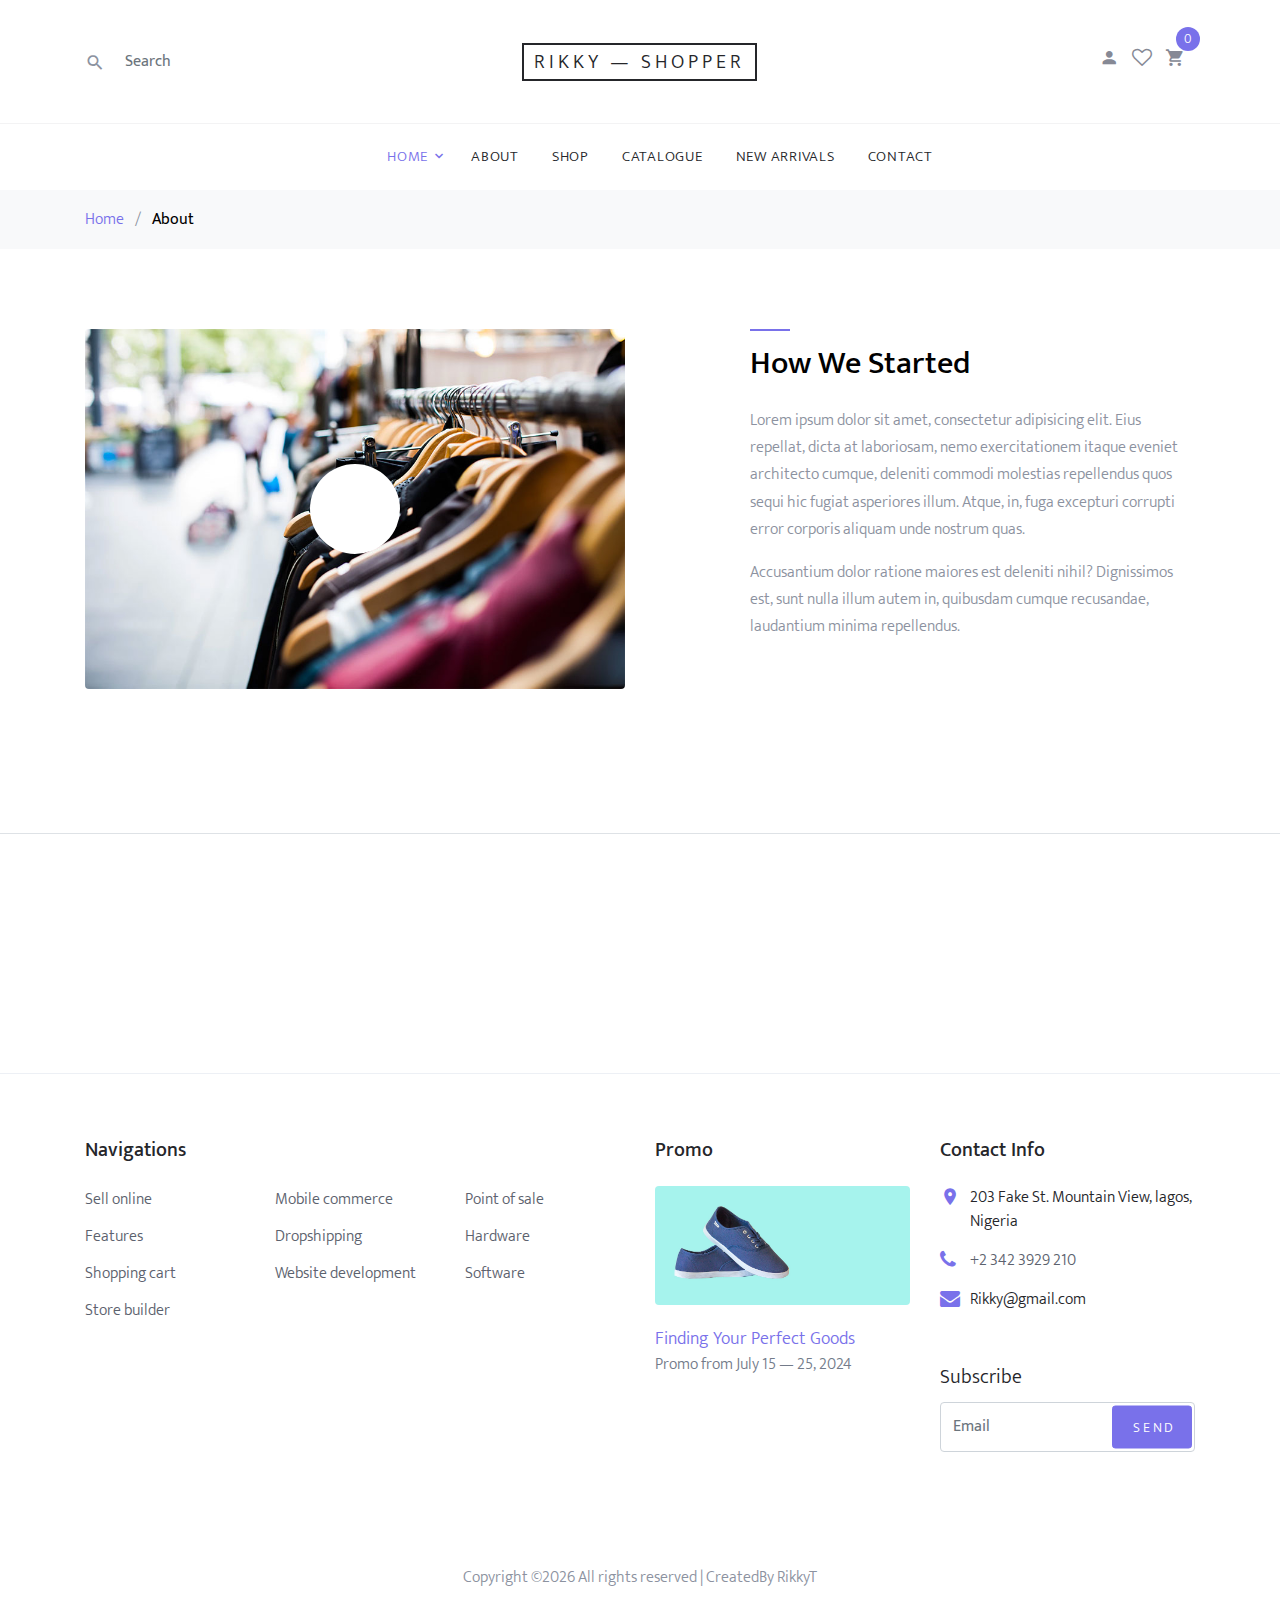
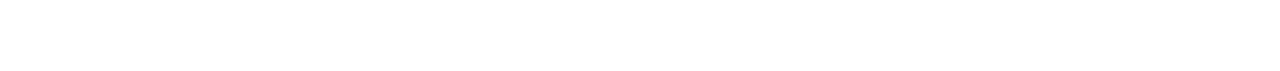
==== commit 543af922: "Deploy ProductFetched" ====
--- a/about.html
+++ b/about.html
@@ -118,74 +118,7 @@
       </div>
     </div>
 
-    <div class="site-section border-bottom" data-aos="fade">
-      <div class="container">
-        <div class="row justify-content-center mb-5">
-          <div class="col-md-7 site-section-heading text-center pt-4">
-            <h2>The Team</h2>
-          </div>
-        </div>
-        <!-- <div class="row">
-          <div class="col-md-6 col-lg-3">
-  
-            <div class="block-38 text-center">
-              <div class="block-38-img">
-                <div class="block-38-header">
-                  <img src="images/person_1.jpg" alt="Image placeholder" class="mb-4">
-                  <h3 class="block-38-heading h4">Elizabeth Graham</h3>
-                  <p class="block-38-subheading">CEO/Co-Founder</p>
-                </div>
-                <div class="block-38-body">
-                  <p>Lorem ipsum dolor sit amet consectetur adipisicing elit. Vitae aut minima nihil sit distinctio recusandae doloribus ut fugit officia voluptate soluta. </p>
-                </div>
-              </div>
-            </div>
-          </div>
-          <div class="col-md-6 col-lg-3">
-            <div class="block-38 text-center">
-              <div class="block-38-img">
-                <div class="block-38-header">
-                  <img src="images/person_2.jpg" alt="Image placeholder" class="mb-4">
-                  <h3 class="block-38-heading h4">Jennifer Greive</h3>
-                  <p class="block-38-subheading">Co-Founder</p>
-                </div>
-                <div class="block-38-body">
-                  <p>Lorem ipsum dolor sit amet consectetur adipisicing elit. Vitae aut minima nihil sit distinctio recusandae doloribus ut fugit officia voluptate soluta. </p>
-                </div>
-              </div>
-            </div>
-          </div>
-          <div class="col-md-6 col-lg-3">
-            <div class="block-38 text-center">
-              <div class="block-38-img">
-                <div class="block-38-header">
-                  <img src="images/person_3.jpg" alt="Image placeholder" class="mb-4">
-                  <h3 class="block-38-heading h4">Patrick Marx</h3>
-                  <p class="block-38-subheading">Marketing</p>
-                </div>
-                <div class="block-38-body">
-                  <p>Lorem ipsum dolor sit amet consectetur adipisicing elit. Vitae aut minima nihil sit distinctio recusandae doloribus ut fugit officia voluptate soluta. </p>
-                </div>
-              </div>
-            </div>
-          </div>
-          <div class="col-md-6 col-lg-3">
-            <div class="block-38 text-center">
-              <div class="block-38-img">
-                <div class="block-38-header">
-                  <img src="images/person_4.jpg" alt="Image placeholder" class="mb-4">
-                  <h3 class="block-38-heading h4">Mike Coolbert</h3>
-                  <p class="block-38-subheading">Sales Manager</p>
-                </div>
-                <div class="block-38-body">
-                  <p>Lorem ipsum dolor sit amet consectetur adipisicing elit. Vitae aut minima nihil sit distinctio recusandae doloribus ut fugit officia voluptate soluta. </p>
-                </div>
-              </div>
-            </div>
-          </div>
-        </div>
-      </div>
-    </div> -->
+ 
   
 
     <div class="site-section site-section-sm site-blocks-1 border-0" data-aos="fade">
@@ -259,7 +192,7 @@
             <h3 class="footer-heading mb-4">Promo</h3>
             <a href="#" class="block-6">
               <img src="images/hero_1.jpg" alt="Image placeholder" class="img-fluid rounded mb-4">
-              <h3 class="font-weight-light  mb-0">Finding Your Perfect Shoes</h3>
+              <h3 class="font-weight-light  mb-0">Finding Your Perfect Goods</h3>
               <p>Promo from  July 15 &mdash; 25, 2024</p>
             </a>
           </div>
